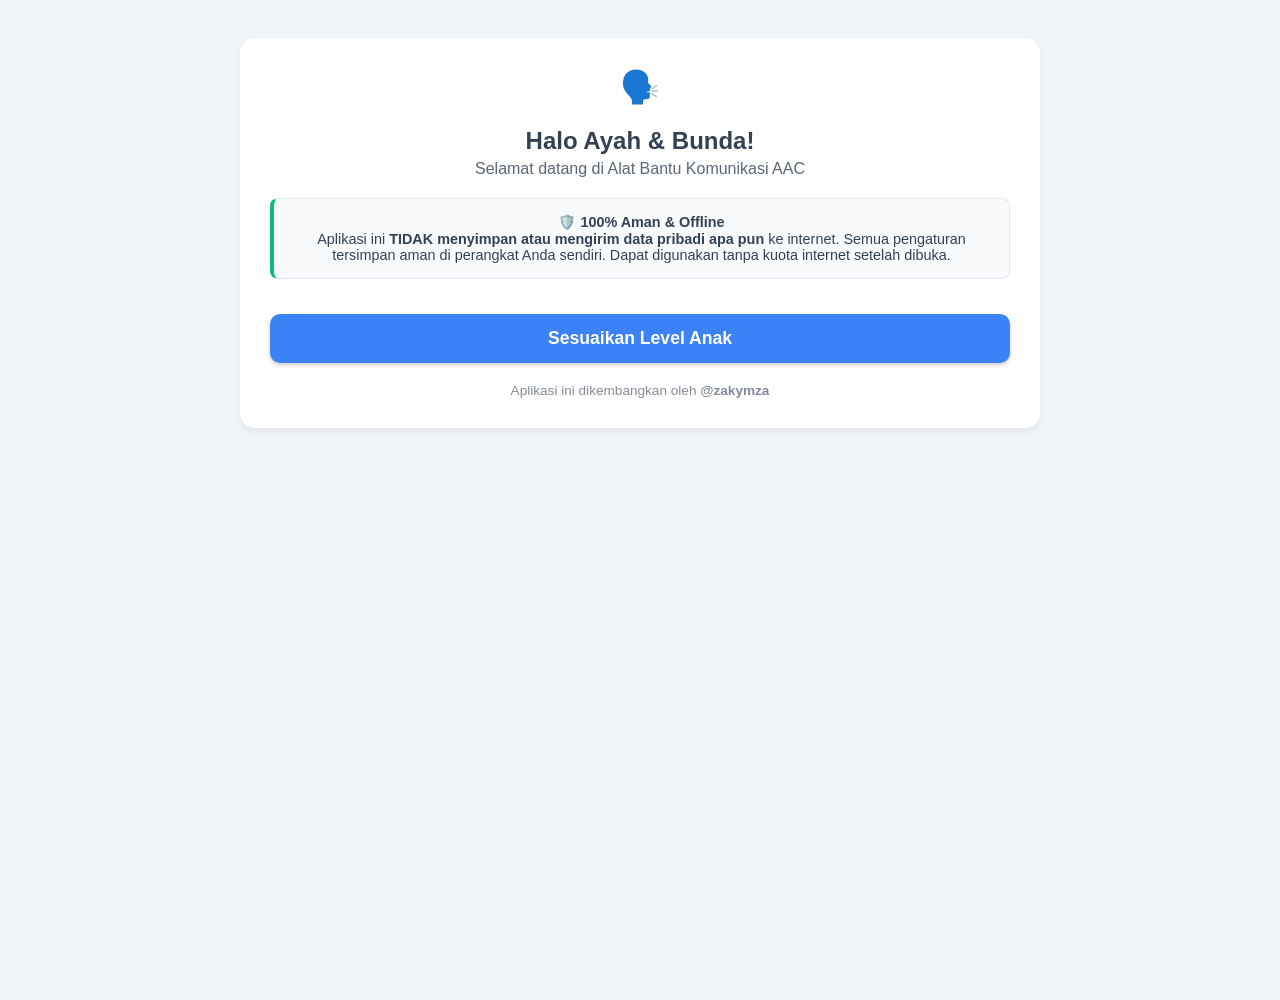
==== index5.html @ 5bc3b959 "Add files via upload" ====
<!DOCTYPE html>
<html lang="id">
<head>
    <meta charset="UTF-8">
    <meta name="viewport" content="width=device-width, initial-scale=1.0, maximum-scale=1.0, user-scalable=no">
    <title>Bicara Pecs by @zakymza</title>
    
    <!-- PWA Meta Tags untuk Nama Aplikasi -->
    <meta name="application-name" content="Bicara Pecs by @zakymza">
    <meta name="apple-mobile-web-app-title" content="Bicara Pecs by @zakymza">
    <meta name="theme-color" content="#3b82f6" media="(prefers-color-scheme: light)">
    <meta name="theme-color" content="#1e293b" media="(prefers-color-scheme: dark)">
    
    <!-- Link ke manifest (Pastikan file manifest.json Anda di GitHub juga sudah diubah namanya) -->
    <link rel="manifest" href="manifest.json">
    
    <style>
        /* Variabel Tema Terang (Default) */
        :root {
            --bg-color: #f0f4f8;
            --text-color: #334155;
            --card-bg: #fff;
            --card-text: #000;
            --shadow: 0 4px 6px rgba(0,0,0,0.05);
            --border-color: #e2e8f0;
            --border-dashed: #cbd5e1;
            --primary: #3b82f6;
            --sidebar-bg: #ffffff;
            --modal-bg: #f8fafc;
        }

        /* Variabel Tema Gelap (Otomatis menyesuaikan sistem HP) */
        @media (prefers-color-scheme: dark) {
            :root {
                --bg-color: #0f172a;
                --text-color: #e2e8f0;
                --card-bg: #1e293b;
                --card-text: #0f172a; /* Teks dalam kartu tetap gelap agar kontras dengan warna Fitzgerald */
                --shadow: 0 4px 6px rgba(0,0,0,0.3);
                --border-color: #334155;
                --border-dashed: #475569;
                --primary: #2563eb;
                --sidebar-bg: #1e293b;
                --modal-bg: #0f172a;
            }
        }

        body { 
            font-family: 'Segoe UI', Roboto, Helvetica, Arial, sans-serif; 
            background-color: var(--bg-color); 
            color: var(--text-color); 
            margin: 0; 
            padding: 0; 
            user-select: none;
            -webkit-tap-highlight-color: transparent;
            transition: background-color 0.3s, color 0.3s;
        }
        
        .page { display: none; padding: 20px; max-width: 800px; margin: 0 auto; min-height: 100vh; padding-bottom: 80px; }
        .page.active { display: block; animation: fadeIn 0.3s ease-in-out; }
        @keyframes fadeIn { from { opacity: 0; } to { opacity: 1; } }

        .card-container { background: var(--card-bg); padding: 30px; border-radius: 15px; box-shadow: var(--shadow); margin-top: 2vh; }
        .center-text { text-align: center; }
        
        .disclaimer { font-size: 0.9rem; color: var(--text-color); background: var(--modal-bg); padding: 15px; border-radius: 8px; margin: 20px 0; border-left: 4px solid #10b981; border-top: 1px solid var(--border-color); border-right: 1px solid var(--border-color); border-bottom: 1px solid var(--border-color);}
        
        .btn-primary { background-color: var(--primary); color: white; border: none; padding: 14px 25px; border-radius: 10px; font-size: 1.1rem; font-weight: bold; cursor: pointer; width: 100%; margin-top: 15px; transition: background 0.2s; box-shadow: 0 2px 4px rgba(0,0,0,0.2); }
        .btn-primary:active { transform: scale(0.98); }
        
        .btn-secondary { background-color: var(--border-color); color: var(--text-color); border: none; padding: 12px; border-radius: 10px; font-size: 1rem; font-weight: bold; cursor: pointer; width: 100%; margin-top: 10px; transition: background 0.2s;}
        .btn-secondary:active { transform: scale(0.98); }

        .form-group { margin-bottom: 25px; }
        .form-group label { display: block; margin-bottom: 10px; font-weight: bold; line-height: 1.4; }
        .form-group select, .form-group input { width: 100%; padding: 12px; border: 2px solid var(--border-color); border-radius: 8px; font-size: 1rem; background: var(--bg-color); color: var(--text-color); box-sizing: border-box; }
        .radio-group { display: flex; flex-direction: column; gap: 10px; }
        .radio-option { display: flex; align-items: flex-start; gap: 10px; background: var(--modal-bg); padding: 12px; border-radius: 8px; border: 1px solid var(--border-color); cursor: pointer; }
        .radio-option input { margin-top: 4px; }
        .radio-option span { font-size: 0.95rem; line-height: 1.4; }

        .top-bar { display: flex; justify-content: space-between; align-items: center; margin-bottom: 15px; }
        .icon-btn { background: var(--card-bg); color: var(--text-color); border: 2px solid var(--border-color); padding: 10px 14px; border-radius: 10px; cursor: pointer; font-size: 1.2rem; box-shadow: var(--shadow); display: flex; align-items: center; justify-content: center; transition: background 0.2s; }
        .icon-btn:active { transform: scale(0.95); }
        h2.app-title { text-align: center; margin: 0; font-size: 1.4rem; flex-grow: 1; }

        #sentence-strip { background-color: var(--card-bg); padding: 15px; border-radius: 12px; min-height: 90px; display: flex; align-items: center; gap: 10px; box-shadow: var(--shadow); margin-bottom: 15px; flex-wrap: wrap; border: 2px dashed var(--border-dashed); }
        .sentence-item { display: inline-flex; flex-direction: column; align-items: center; justify-content: center; background: var(--border-color); color: var(--text-color); padding: 8px 12px; border-radius: 8px; font-weight: bold; animation: popIn 0.2s ease-out; cursor: pointer; }
        @keyframes popIn { from { transform: scale(0.8); opacity: 0; } to { transform: scale(1); opacity: 1; } }
        .sentence-item .emoji { font-size: 30px; margin-bottom: 4px; }
        .sentence-item .word { font-size: 14px; }

        .category { margin-bottom: 25px; }
        .category h3 { margin-bottom: 10px; border-bottom: 2px solid var(--border-color); padding-bottom: 5px; font-size: 1.1rem; }
        .grid { display: grid; grid-template-columns: repeat(auto-fill, minmax(85px, 1fr)); gap: 10px; }

        .pecs-card { background-color: var(--card-bg); color: var(--card-text); border: 3px solid var(--border-color); border-radius: 12px; padding: 10px 5px; text-align: center; cursor: pointer; font-weight: bold; font-size: 13px; display: flex; flex-direction: column; align-items: center; justify-content: center; aspect-ratio: 1/1; position: relative; transition: transform 0.1s, filter 0.1s; }
        
        /* Animasi Tekan Kartu */
        .pecs-card.pressed { filter: brightness(0.7); transform: scale(0.92); }
        .popup-anim { position: fixed; z-index: 9999; pointer-events: none; margin: 0; box-shadow: 0 10px 20px rgba(0,0,0,0.3); transition: all 0.4s cubic-bezier(0.175, 0.885, 0.32, 1.275); }

        .pecs-card .emoji { font-size: 40px; display: block; margin: 0 auto 8px; line-height: 1; }

        /* Warna Fitzgerald Key - dipertahankan cerah di mode gelap, text otomatis hitam */
        .subjek { background-color: #fef08a; border-color: #fde047; }
        .kata-kerja { background-color: #bbf7d0; border-color: #86efac; }
        .benda { background-color: #fed7aa; border-color: #fdba74; }
        .sifat { background-color: #bae6fd; border-color: #7dd3fc; }
        .tempat { background-color: #ddd6fe; border-color: #c4b5fd; }
        .waktu { background-color: #e5e5e5; border-color: #d4d4d4; }
        .perasaan { background-color: #fbcfe8; border-color: #f9a8d4; }

        .controls { display: flex; gap: 10px; margin-bottom: 20px; }
        .controls button { padding: 14px; font-size: 16px; border: none; border-radius: 12px; cursor: pointer; font-weight: bold; box-shadow: 0 4px 6px rgba(0,0,0,0.1); flex: 1; display: flex; align-items: center; justify-content: center; gap: 8px; transition: transform 0.1s; }
        .controls button:active { transform: scale(0.95); }
        .btn-speak { background-color: var(--primary); color: white; }
        .btn-clear { background-color: #ef4444; color: white; }

        .edit-mode .pecs-card { animation: shake 0.5s infinite alternate; }
        @keyframes shake { 0% { transform: rotate(-1deg); } 100% { transform: rotate(1deg); } }
        .pecs-card.hidden-item { opacity: 0.4; filter: grayscale(80%); }
        .toggle-visibility-btn { display: none; position: absolute; top: -8px; right: -8px; background: #ef4444; color: white; border-radius: 50%; width: 28px; height: 28px; font-size: 14px; border: 2px solid white; align-items: center; justify-content: center; z-index: 10; box-shadow: 0 2px 4px rgba(0,0,0,0.2); }
        .pecs-card.hidden-item .toggle-visibility-btn { background: #10b981; }
        .edit-mode .toggle-visibility-btn { display: flex; }
        .edit-mode .pecs-card:active { transform: none; filter: none; }

        /* Sidebar Menu */
        .overlay { display: none; position: fixed; top: 0; left: 0; width: 100%; height: 100%; background: rgba(0,0,0,0.6); z-index: 99; backdrop-filter: blur(2px); }
        .sidebar { position: fixed; top: 0; left: -300px; width: 280px; height: 100%; background: var(--sidebar-bg); z-index: 100; transition: left 0.3s ease; box-shadow: 2px 0 15px rgba(0,0,0,0.2); overflow-y: auto; padding: 20px; box-sizing: border-box; }
        .sidebar.open { left: 0; }
        .sidebar h3 { margin-top: 0; border-bottom: 2px solid var(--border-color); padding-bottom: 10px; }
        .sidebar-menu { list-style: none; padding: 0; margin: 0; }
        .sidebar-menu li { padding: 15px 0; border-bottom: 1px solid var(--border-color); cursor: pointer; font-weight: 500; display: flex; align-items: center; gap: 10px; transition: color 0.2s; }
        .sidebar-menu li:hover { color: var(--primary); }
        .close-sidebar { position: absolute; top: 15px; right: 15px; background: none; border: none; font-size: 1.5rem; cursor: pointer; color: var(--text-color); }

        .creator-info { margin-top: 30px; padding: 15px; background: rgba(16, 185, 129, 0.1); border-radius: 8px; border: 1px solid rgba(16, 185, 129, 0.3); text-align: center; font-size: 0.9rem; }
        .creator-info a { color: #10b981; font-weight: bold; text-decoration: none; }
        
        .ref-list { font-size: 0.95rem; line-height: 1.6; }
        .ref-list li { margin-bottom: 12px; }
    </style>
</head>
<body>

    <!-- Sidebar Menu -->
    <div class="overlay" id="overlay" onclick="closeMenu()"></div>
    <div class="sidebar" id="sidebar">
        <button class="close-sidebar" onclick="closeMenu()">×</button>
        <h3>Menu Aplikasi</h3>
        <ul class="sidebar-menu">
            <li onclick="goToPage('page-main'); closeMenu();">🏠 Papan Utama</li>
            <li onclick="goToPage('page-assessment'); closeMenu();">📝 Pengaturan Level</li>
            <li onclick="goToPage('page-references'); closeMenu();">📚 Dasar Referensi</li>
            <li onclick="goToPage('page-about'); closeMenu();">ℹ️ Tentang Aplikasi</li>
        </ul>
        
        <div class="creator-info">
            Dibuat oleh:<br>
            <strong>Muhammad Zaky Akbar</strong><br>
            Saran & Masukan via DM:<br>
            <a href="https://instagram.com/zakymza" target="_blank">@zakymza</a>
        </div>
    </div>

    <!-- Halaman 1: Welcome & Aman -->
    <div id="page-welcome" class="page active">
        <div class="card-container center-text">
            <h1 style="margin-top:0; font-size: 2rem;">🗣️</h1>
            <h2 style="margin-bottom: 5px;">Halo Ayah & Bunda!</h2>
            <p style="margin-top: 0; opacity: 0.8;">Selamat datang di Alat Bantu Komunikasi AAC</p>
            
            <div class="disclaimer">
                <strong>🛡️ 100% Aman & Offline</strong><br>
                Aplikasi ini <b>TIDAK menyimpan atau mengirim data pribadi apa pun</b> ke internet. Semua pengaturan tersimpan aman di perangkat Anda sendiri. Dapat digunakan tanpa kuota internet setelah dibuka.
            </div>
            
            <button class="btn-primary" onclick="goToPage('page-assessment')">Sesuaikan Level Anak</button>
            
            <div style="margin-top: 20px; font-size: 0.85rem; opacity: 0.6;">
                Aplikasi ini dikembangkan oleh <strong>@zakymza</strong>
            </div>
        </div>
    </div>

    <!-- Halaman 2: Assessment Ortu -->
    <div id="page-assessment" class="page">
        <div class="card-container">
            <h3 style="margin-top: 0; border-bottom: 2px solid var(--border-color); padding-bottom: 10px;">Penentuan Level Kosakata</h3>
            <p style="font-size: 0.95rem;">Bantu kami menyesuaikan tampilan. Pilih kalimat yang <b>Paling Sesuai</b> dengan kemampuan komunikasi anak Anda saat ini:</p>

            <div class="form-group">
                <div class="radio-group" id="assessment-options">
                    <label class="radio-option">
                        <input type="radio" name="level" value="1" checked>
                        <span><strong>Tahap 1:</strong> Anak belum bisa bicara, atau hanya menunjuk barang yang dia inginkan. (Hanya memunculkan benda & kata kerja dasar)</span>
                    </label>
                    <label class="radio-option">
                        <input type="radio" name="level" value="2">
                        <span><strong>Tahap 2:</strong> Anak sudah bisa menggabungkan 2 kata (contoh: "Mau minum", "Buka pintu").</span>
                    </label>
                    <label class="radio-option">
                        <input type="radio" name="level" value="3">
                        <span><strong>Tahap 3:</strong> Anak bisa merangkai 3-4 kata dan mulai paham warna/sifat/tempat (contoh: "Minta bola warna merah").</span>
                    </label>
                    <label class="radio-option">
                        <input type="radio" name="level" value="4">
                        <span><strong>Tahap 4:</strong> Anak sudah bisa komunikasi panjang, tahu konsep waktu (contoh: "Aku mau main di taman besok").</span>
                    </label>
                </div>
            </div>

            <div class="form-group">
                <label>Jenis Kelamin Anak (Untuk menyesuaikan gambar/suara):</label>
                <select id="select-gender">
                    <option value="L">Laki-laki</option>
                    <option value="P">Perempuan</option>
                </select>
            </div>

            <button class="btn-primary" onclick="saveSettingsAndStart()">Simpan & Buka Papan Komunikasi</button>
            <button class="btn-secondary" onclick="goToPage('page-welcome')">Kembali</button>
        </div>
    </div>

    <!-- Halaman Referensi -->
    <div id="page-references" class="page">
        <div class="card-container">
            <h3 style="margin-top: 0; border-bottom: 2px solid var(--border-color); padding-bottom: 10px;">Dasar Referensi</h3>
            <p style="font-size: 0.95rem;">Aplikasi komunikasi ini dirancang dengan terinspirasi dari prinsip-prinsip komunikasi augmentatif dan alternatif yang diakui, yaitu:</p>
            
            <ul class="ref-list">
                <li><strong>Picture Exchange Communication System (PECS):</strong><br>Sistem komunikasi penukaran gambar untuk melatih inisiatif anak secara mandiri (Manding).</li>
                <li><strong>Applied Behavior Analysis (ABA):</strong><br>Pendekatan modifikasi perilaku (Verbal Behavior). Kosakata difokuskan pada penguat (reinforcer/benda kesukaan) terlebih dahulu sebelum konsep abstrak.</li>
                <li><strong>Pengkodean Warna Fitzgerald (Fitzgerald Key):</strong><br>Standar visual AAC internasional untuk memudahkan anak membedakan jenis kata (Kuning: Orang, Hijau: Kata Kerja, Oranye: Benda, Biru: Sifat, Ungu: Tempat).</li>
            </ul>
            
            <div class="disclaimer" style="border-left-color: #ef4444; font-size: 0.85rem;">
                <strong>⚠️ Peringatan:</strong> WebApp ini adalah ALAT BANTU komunikasi. Aplikasi ini BUKAN alat diagnostik, dan bukan pengganti sesi terapi atau konsultasi medis profesional. Penggunaannya disarankan didampingi oleh orang tua, guru, atau terapis.
            </div>

            <button class="btn-primary" onclick="goToPage('page-main')">Kembali ke Papan</button>
        </div>
    </div>

    <!-- Halaman About -->
    <div id="page-about" class="page">
        <div class="card-container center-text">
            <h3>Tentang Aplikasi</h3>
            <p style="line-height: 1.6;">
                Aplikasi ini dikembangkan secara mandiri dengan tujuan mulia untuk memfasilitasi anak-anak berkebutuhan khusus (seperti ASD, Disabilitas Intelektual, dll) <b>agar memudahkan anak non-verbal saling memahami</b> dan berkomunikasi dengan lingkungannya.<br><br>
                Disediakan <b>100% Gratis</b> tanpa iklan.
            </p>
            
            <div style="background: var(--modal-bg); padding: 20px; border-radius: 10px; margin: 20px 0; border: 1px solid var(--border-color);">
                <p style="margin: 0; font-weight: bold;">Kritik, Saran & Diskusi:</p>
                <p style="margin: 10px 0; opacity: 0.8; font-size: 0.9rem;">Jika ada kata yang kurang, atau fitur yang ingin ditambahkan, jangan ragu sampaikan ke saya.</p>
                <a href="https://instagram.com/zakymza" target="_blank" style="display: inline-block; background: linear-gradient(45deg, #f09433 0%, #e6683c 25%, #dc2743 50%, #cc2366 75%, #bc1888 100%); color: white; padding: 10px 20px; border-radius: 20px; text-decoration: none; font-weight: bold; margin-top: 10px; box-shadow: 0 4px 6px rgba(0,0,0,0.2);">DM Instagram @zakymza</a>
            </div>
            
            <button class="btn-secondary" onclick="goToPage('page-main')">Tutup</button>
        </div>
    </div>

    <!-- Halaman 3: Main App -->
    <div id="page-main" class="page">
        <div class="top-bar">
            <button class="icon-btn" onclick="openMenu()">☰</button>
            <h2 class="app-title">Papan Bicara</h2>
            <button class="icon-btn" id="edit-btn" onclick="toggleEditMode()" style="font-size: 1rem;">⚙️ Edit</button>
        </div>

        <div id="sentence-strip">
            <span style="opacity: 0.6; width: 100%; text-align: center; font-size: 0.95rem;" id="placeholder-text">Ketuk gambar di bawah untuk menyusun kalimat...</span>
        </div>
        
        <div class="controls">
            <button class="btn-speak" onclick="speakSentence()">🔊 Bicara</button>
            <button class="btn-clear" onclick="clearSentence()">❌ Hapus</button>
        </div>

        <div id="categories-container"></div>
    </div>

    <script>
        // Fungsi Getaran Global
        const triggerVibrate = () => {
            if (navigator.vibrate) navigator.vibrate(50);
        };

        // DATABASE KOSAKATA LENGKAP
        const db = {
            subjek: [
                { id: 's_aku', word: 'Aku', emoji: { L: '👦', P: '👧' }, level: 2 },
                { id: 's_saya', word: 'Saya', emoji: { L: '🙋‍♂️', P: '🙋‍♀️' }, level: 3 },
                { id: 's_kamu', word: 'Kamu', emoji: { L: '👦', P: '👧' }, level: 2 },
                { id: 's_bunda', word: 'Bunda', emoji: '👩', level: 2 },
                { id: 's_ayah', word: 'Ayah', emoji: '👨', level: 2 },
                { id: 's_mama', word: 'Mama', emoji: '👩', level: 2 },
                { id: 's_papa', word: 'Papa', emoji: '👨', level: 2 },
                { id: 's_kakak', word: 'Kakak', emoji: '🧑', level: 2 },
                { id: 's_adik', word: 'Adik', emoji: '👶', level: 2 },
                { id: 's_kakek', word: 'Kakek', emoji: '👴', level: 3 },
                { id: 's_nenek', word: 'Nenek', emoji: '👵', level: 3 },
                { id: 's_guru', word: 'Guru', emoji: '👩‍🏫', level: 3 },
                { id: 's_teman', word: 'Teman', emoji: '🧑‍🤝‍🧑', level: 3 },
                { id: 's_dokter', word: 'Dokter', emoji: '👨‍⚕️', level: 4 }
            ],
            katakerja: [
                { id: 'v_mau', word: 'Mau', emoji: '🤲', level: 1 },
                { id: 'v_tidakmau', word: 'Tidak Mau', emoji: '🙅', level: 1 },
                { id: 'v_makan', word: 'Makan', emoji: '🍽️', level: 1 },
                { id: 'v_minum', word: 'Minum', emoji: '🥛', level: 1 },
                { id: 'v_main', word: 'Main', emoji: '🧩', level: 1 },
                { id: 'v_stop', word: 'Stop', emoji: '🛑', level: 1 },
                { id: 'v_lagi', word: 'Lagi', emoji: '🔄', level: 1 },
                { id: 'v_tolong', word: 'Tolong', emoji: '🙏', level: 1 },
                { id: 'v_buka', word: 'Buka', emoji: '👐', level: 2 },
                { id: 'v_tutup', word: 'Tutup', emoji: '🚪', level: 2 },
                { id: 'v_pakai', word: 'Pakai', emoji: '👕', level: 2 },
                { id: 'v_lepas', word: 'Lepas', emoji: '👟', level: 2 },
                { id: 'v_tidur', word: 'Tidur', emoji: '😴', level: 2 },
                { id: 'v_mandi', word: 'Mandi', emoji: '🚿', level: 2 },
                { id: 'v_duduk', word: 'Duduk', emoji: '🪑', level: 2 },
                { id: 'v_berdiri', word: 'Berdiri', emoji: '🧍', level: 2 },
                { id: 'v_jalan', word: 'Jalan', emoji: '🚶', level: 2 },
                { id: 'v_lari', word: 'Lari', emoji: '🏃', level: 3 },
                { id: 'v_lompat', word: 'Lompat', emoji: '🦘', level: 3 },
                { id: 'v_lihat', word: 'Lihat', emoji: '👀', level: 3 },
                { id: 'v_dengar', word: 'Dengar', emoji: '👂', level: 3 },
                { id: 'v_ambil', word: 'Ambil', emoji: '🖐️', level: 3 },
                { id: 'v_simpan', word: 'Simpan', emoji: '📦', level: 3 },
                { id: 'v_pulang', word: 'Pulang', emoji: '🏡', level: 3 },
                { id: 'v_gambar', word: 'Gambar', emoji: '🎨', level: 3 },
                { id: 'v_tulis', word: 'Tulis', emoji: '✍️', level: 3 },
                { id: 'v_peluk', word: 'Peluk', emoji: '🫂', level: 3 },
                { id: 'v_cium', word: 'Cium', emoji: '😘', level: 3 },
                { id: 'v_tunggu', word: 'Tunggu', emoji: '✋', level: 4 },
                { id: 'v_bantu', word: 'Bantu', emoji: '🤝', level: 4 },
                { id: 'v_belajar', word: 'Belajar', emoji: '📚', level: 4 },
                { id: 'v_bicara', word: 'Bicara', emoji: '🗣️', level: 4 }
            ],
            benda: [
                { id: 'n_susu', word: 'Susu', emoji: '🍼', level: 1 },
                { id: 'n_air', word: 'Air Putih', emoji: '💧', level: 1 },
                { id: 'n_nasi', word: 'Nasi', emoji: '🍚', level: 1 },
                { id: 'n_roti', word: 'Roti', emoji: '🍞', level: 1 },
                { id: 'n_jajan', word: 'Jajan', emoji: '🍪', level: 1 },
                { id: 'n_permen', word: 'Permen', emoji: '🍬', level: 1 },
                { id: 'n_eskrim', word: 'Es Krim', emoji: '🍦', level: 1 },
                { id: 'n_buah', word: 'Buah', emoji: '🍎', level: 1 },
                { id: 'n_pisang', word: 'Pisang', emoji: '🍌', level: 1 },
                { id: 'n_mainan', word: 'Mainan', emoji: '🧸', level: 1 },
                { id: 'n_bola', word: 'Bola', emoji: '⚽', level: 1 },
                { id: 'n_mobilmainan', word: 'Mobilan', emoji: '🚗', level: 1 },
                { id: 'n_tv', word: 'Televisi', emoji: '📺', level: 1 },
                { id: 'n_hp', word: 'Handphone', emoji: '📱', level: 1 },
                { id: 'n_baju', word: 'Baju', emoji: '👕', level: 2 },
                { id: 'n_celana', word: 'Celana', emoji: '👖', level: 2 },
                { id: 'n_sepatu', word: 'Sepatu', emoji: '👟', level: 2 },
                { id: 'n_buku', word: 'Buku', emoji: '📘', level: 2 },
                { id: 'n_pensil', word: 'Pensil', emoji: '✏️', level: 2 },
                { id: 'n_piring', word: 'Piring', emoji: '🍽️', level: 2 },
                { id: 'n_gelas', word: 'Gelas', emoji: '🥛', level: 2 },
                { id: 'n_sendok', word: 'Sendok', emoji: '🥄', level: 2 },
                { id: 'n_bantal', word: 'Bantal', emoji: '🛌', level: 2 },
                { id: 'n_tas', word: 'Tas', emoji: '🎒', level: 3 },
                { id: 'n_sepeda', word: 'Sepeda', emoji: '🚲', level: 3 },
                { id: 'n_sabun', word: 'Sabun', emoji: '🧼', level: 3 },
                { id: 'n_uang', word: 'Uang', emoji: '💵', level: 4 },
                { id: 'n_obat', word: 'Obat', emoji: '💊', level: 4 }
            ],
            sifat: [
                { id: 'adj_besar', word: 'Besar', emoji: '🐘', level: 3 },
                { id: 'adj_kecil', word: 'Kecil', emoji: '🐜', level: 3 },
                { id: 'adj_panas', word: 'Panas', emoji: '🔥', level: 3 },
                { id: 'adj_dingin', word: 'Dingin', emoji: '❄️', level: 3 },
                { id: 'adj_merah', word: 'Merah', emoji: '🔴', level: 3 },
                { id: 'adj_biru', word: 'Biru', emoji: '🔵', level: 3 },
                { id: 'adj_hijau', word: 'Hijau', emoji: '🟢', level: 3 },
                { id: 'adj_kuning', word: 'Kuning', emoji: '🟡', level: 3 },
                { id: 'adj_bagus', word: 'Bagus', emoji: '✨', level: 4 },
                { id: 'adj_rusak', word: 'Rusak', emoji: '💥', level: 4 },
                { id: 'adj_bersih', word: 'Bersih', emoji: '🧼', level: 4 },
                { id: 'adj_kotor', word: 'Kotor', emoji: '💩', level: 4 }
            ],
            tempat: [
                { id: 'p_rumah', word: 'di Rumah', emoji: '🏠', level: 2 },
                { id: 'p_kamar', word: 'di Kamar', emoji: '🛏️', level: 2 },
                { id: 'p_dapur', word: 'di Dapur', emoji: '🍳', level: 2 },
                { id: 'p_kmandi', word: 'di Kamar Mandi', emoji: '🚿', level: 2 },
                { id: 'p_sekolah', word: 'di Sekolah', emoji: '🏫', level: 3 },
                { id: 'p_taman', word: 'di Taman', emoji: '🏞️', level: 3 },
                { id: 'p_mobil', word: 'di Mobil', emoji: '🚗', level: 3 },
                { id: 'p_masjid', word: 'di Masjid', emoji: '🕌', level: 3 },
                { id: 'p_gereja', word: 'di Gereja', emoji: '⛪', level: 3 },
                { id: 'p_pura', word: 'di Pura', emoji: '🛕', level: 3 },
                { id: 'p_vihara', word: 'di Vihara', emoji: '⛩️', level: 3 },
                { id: 'p_klenteng', word: 'di Klenteng', emoji: '🏮', level: 3 },
                { id: 'p_pasar', word: 'di Pasar', emoji: '🛒', level: 4 },
                { id: 'p_rs', word: 'di Rumah Sakit', emoji: '🏥', level: 4 },
                { id: 'p_jalan', word: 'di Jalan', emoji: '🛣️', level: 4 }
            ],
            waktu: [
                { id: 't_sekarang', word: 'Sekarang', emoji: '⏰', level: 2 },
                { id: 't_nanti', word: 'Nanti', emoji: '⏳', level: 2 },
                { id: 't_pagi', word: 'Pagi Hari', emoji: '🌅', level: 3 },
                { id: 't_siang', word: 'Siang Hari', emoji: '☀️', level: 3 },
                { id: 't_malam', word: 'Malam Hari', emoji: '🌙', level: 3 },
                { id: 't_besok', word: 'Besok', emoji: '⏭️', level: 3 },
                { id: 't_hariini', word: 'Hari ini', emoji: '📅', level: 4 },
                { id: 't_jam7', word: 'Jam 7 Pagi', emoji: '🕖', level: 4 },
                { id: 't_jam12', word: 'Jam 12 Siang', emoji: '🕛', level: 4 },
                { id: 't_jam3', word: 'Jam 3 Sore', emoji: '🕒', level: 4 },
                { id: 't_jam8', word: 'Jam 8 Malam', emoji: '🕗', level: 4 },
                { id: 't_senin', word: 'Hari Senin', emoji: '🗓️', level: 4 },
                { id: 't_selasa', word: 'Hari Selasa', emoji: '🗓️', level: 4 },
                { id: 't_rabu', word: 'Hari Rabu', emoji: '🗓️', level: 4 },
                { id: 't_kamis', word: 'Hari Kamis', emoji: '🗓️', level: 4 },
                { id: 't_jumat', word: 'Hari Jumat', emoji: '🗓️', level: 4 },
                { id: 't_sabtu', word: 'Hari Sabtu', emoji: '🗓️', level: 4 },
                { id: 't_minggu', word: 'Hari Minggu', emoji: '🗓️', level: 4 },
                { id: 't_januari', word: 'Januari', emoji: '📆', level: 4 },
                { id: 't_desember', word: 'Desember', emoji: '📆', level: 4 },
                { id: 't_libur', word: 'Hari Libur', emoji: '🎉', level: 4 }
            ],
            perasaan: [
                { id: 'f_sakit', word: 'Sakit', emoji: '🤕', level: 1 },
                { id: 'f_senang', word: 'Senang', emoji: '😊', level: 2 },
                { id: 'f_sedih', word: 'Sedih', emoji: '😢', level: 2 },
                { id: 'f_marah', word: 'Marah', emoji: '😠', level: 2 },
                { id: 'f_lapar', word: 'Lapar', emoji: '🤤', level: 3 },
                { id: 'f_haus', word: 'Haus', emoji: '🥵', level: 3 },
                { id: 'f_lelah', word: 'Lelah', emoji: '😫', level: 3 },
                { id: 'f_ngantuk', word: 'Mengantuk', emoji: '🥱', level: 3 },
                { id: 'f_takut', word: 'Takut', emoji: '😨', level: 4 },
                { id: 'f_bosan', word: 'Bosan', emoji: '😒', level: 4 }
            ]
        };

        let sentence = [];
        let isEditMode = false;
        
        let appConfig = JSON.parse(localStorage.getItem('aac_config_v4')) || {
            setupDone: false,
            ageLevel: 1,
            gender: 'L',
            hiddenCards: []
        };

        window.onload = () => {
            if (appConfig.setupDone) {
                const radio = document.querySelector(`input[name="level"][value="${appConfig.ageLevel}"]`);
                if(radio) radio.checked = true;
                document.getElementById('select-gender').value = appConfig.gender;
                goToPage('page-main');
                renderApp();
            }
        };

        function goToPage(pageId) {
            triggerVibrate();
            document.querySelectorAll('.page').forEach(p => p.classList.remove('active'));
            document.getElementById(pageId).classList.add('active');
        }

        function openMenu() {
            triggerVibrate();
            document.getElementById('sidebar').classList.add('open');
            document.getElementById('overlay').style.display = 'block';
        }
        function closeMenu() {
            triggerVibrate();
            document.getElementById('sidebar').classList.remove('open');
            document.getElementById('overlay').style.display = 'none';
        }

        function saveSettingsAndStart() {
            triggerVibrate();
            const selectedLevel = document.querySelector('input[name="level"]:checked').value;
            appConfig.ageLevel = parseInt(selectedLevel);
            appConfig.gender = document.getElementById('select-gender').value;
            appConfig.setupDone = true;
            localStorage.setItem('aac_config_v4', JSON.stringify(appConfig));
            goToPage('page-main');
            renderApp();
        }

        function toggleEditMode() {
            triggerVibrate();
            if (!isEditMode) {
                const pin = prompt("Masukkan kode sandi 2 digit.\n(Untuk mendapatkan kode akses, silakan DM Instagram @zakymza):");
                if (pin === "18") {
                    isEditMode = true;
                    document.getElementById('edit-btn').innerHTML = '✅ Selesai';
                    document.getElementById('edit-btn').style.backgroundColor = '#10b981';
                    document.getElementById('edit-btn').style.color = 'white';
                    renderApp();
                } else {
                    if (pin !== null) alert("Sandi salah!");
                }
            } else {
                isEditMode = false;
                document.getElementById('edit-btn').innerHTML = '⚙️ Edit';
                document.getElementById('edit-btn').style.backgroundColor = '';
                document.getElementById('edit-btn').style.color = '';
                renderApp();
            }
        }

        function toggleCardVisibility(e, cardId) {
            e.stopPropagation();
            triggerVibrate();
            if (!isEditMode) return;
            const index = appConfig.hiddenCards.indexOf(cardId);
            if (index > -1) {
                appConfig.hiddenCards.splice(index, 1);
            } else {
                appConfig.hiddenCards.push(cardId);
            }
            localStorage.setItem('aac_config_v4', JSON.stringify(appConfig));
            renderApp();
        }

        // Fungsi Animasi Tekan Kartu
        function showRipplePopup(e, itemWord, displayEmoji, bgClass) {
            const card = e.currentTarget;
            card.classList.add('pressed');
            setTimeout(() => card.classList.remove('pressed'), 150);

            const rect = card.getBoundingClientRect();
            const popup = document.createElement('div');
            popup.className = `pecs-card ${bgClass} popup-anim`;
            popup.style.left = `${rect.left}px`;
            popup.style.top = `${rect.top}px`;
            popup.style.width = `${rect.width}px`;
            popup.style.height = `${rect.height}px`;
            popup.innerHTML = `<span class="emoji">${displayEmoji}</span><span>${itemWord}</span>`;
            document.body.appendChild(popup);

            requestAnimationFrame(() => {
                popup.style.transform = 'translateY(-60px) scale(1.15)';
                popup.style.opacity = '0';
            });

            setTimeout(() => popup.remove(), 400);
        }

        function renderApp() {
            const container = document.getElementById('categories-container');
            container.innerHTML = '';
            
            let categoriesToRender = [];
            const level = appConfig.ageLevel;

            // SIFAT diletakkan SETELAH BENDA (Hukum D-M bahasa Indonesia)
            if (level === 1) {
                categoriesToRender = [
                    { key: 'benda', title: 'Benda Favorit', class: 'benda' },
                    { key: 'katakerja', title: 'Kata Kerja / Minta', class: 'kata-kerja' },
                    { key: 'perasaan', title: 'Kondisi', class: 'perasaan' }
                ];
            } else if (level === 2) {
                categoriesToRender = [
                    { key: 'subjek', title: 'Orang', class: 'subjek' },
                    { key: 'katakerja', title: 'Kata Kerja', class: 'kata-kerja' },
                    { key: 'benda', title: 'Benda', class: 'benda' },
                    { key: 'tempat', title: 'Tempat', class: 'tempat' },
                    { key: 'perasaan', title: 'Perasaan', class: 'perasaan' }
                ];
            } else if (level >= 3) {
                categoriesToRender = [
                    { key: 'subjek', title: 'Orang', class: 'subjek' },
                    { key: 'katakerja', title: 'Kata Kerja', class: 'kata-kerja' },
                    { key: 'benda', title: 'Benda', class: 'benda' },
                    { key: 'sifat', title: 'Sifat / Keterangan', class: 'sifat' },
                    { key: 'tempat', title: 'Tempat', class: 'tempat' },
                    { key: 'waktu', title: 'Waktu', class: 'waktu' },
                    { key: 'perasaan', title: 'Perasaan', class: 'perasaan' }
                ];
            }

            categoriesToRender.forEach(cat => {
                const items = db[cat.key].filter(item => item.level <= level);
                let visibleItemsCount = items.filter(i => !appConfig.hiddenCards.includes(i.id)).length;
                if (visibleItemsCount === 0 && !isEditMode) return;

                const catDiv = document.createElement('div');
                catDiv.className = 'category';
                catDiv.innerHTML = `<h3>${cat.title}</h3>`;
                
                const grid = document.createElement('div');
                grid.className = 'grid';

                items.forEach(item => {
                    const isHidden = appConfig.hiddenCards.includes(item.id);
                    if (!isEditMode && isHidden) return;

                    const card = document.createElement('div');
                    card.className = `pecs-card ${cat.class} ${isHidden ? 'hidden-item' : ''}`;
                    
                    let displayEmoji = typeof item.emoji === 'object' ? (item.emoji[appConfig.gender] || item.emoji['L']) : item.emoji;

                    card.innerHTML = `
                        <div class="toggle-visibility-btn" onclick="toggleCardVisibility(event, '${item.id}')">
                            ${isHidden ? '👁️' : '❌'}
                        </div>
                        <span class="emoji">${displayEmoji}</span>
                        <span>${item.word}</span>
                    `;

                    card.onclick = (e) => { 
                        if (!isEditMode) {
                            addWord(item.word, displayEmoji); 
                            showRipplePopup(e, item.word, displayEmoji, cat.class);
                        }
                    };
                    grid.appendChild(card);
                });

                if (isEditMode) catDiv.classList.add('edit-mode');
                catDiv.appendChild(grid);
                container.appendChild(catDiv);
            });
            updateStrip();
        }

        function addWord(word, emoji) {
            triggerVibrate();
            if (sentence.length < 8) {
                sentence.push({word, emoji});
                updateStrip();
            } else {
                alert('Kalimat sudah maksimal, silakan hapus beberapa kata.');
            }
        }

        function updateStrip() {
            const strip = document.getElementById('sentence-strip');
            const placeholder = document.getElementById('placeholder-text');
            strip.innerHTML = '';
            if (sentence.length === 0) {
                strip.appendChild(placeholder);
                placeholder.style.display = 'block';
            } else {
                sentence.forEach((item, index) => {
                    const div = document.createElement('div');
                    div.className = 'sentence-item';
                    div.innerHTML = `<div class="emoji">${item.emoji}</div><div class="word">${item.word}</div>`;
                    div.onclick = () => { removeWord(index); triggerVibrate(); };
                    strip.appendChild(div);
                });
            }
        }

        function removeWord(index) { sentence.splice(index, 1); updateStrip(); }
        function clearSentence() { triggerVibrate(); sentence = []; updateStrip(); }

        // Konfigurasi Suara
        function speakSentence() {
            triggerVibrate();
            if (sentence.length === 0) return;
            const textToSpeak = sentence.map(item => item.word).join(' ');
            
            if ('speechSynthesis' in window) {
                window.speechSynthesis.cancel();
                const utterance = new SpeechSynthesisUtterance(textToSpeak);
                utterance.lang = 'id-ID';
                utterance.rate = 0.85; 
                utterance.pitch = appConfig.gender === 'L' ? 0.9 : 1.3;

                let voices = window.speechSynthesis.getVoices();
                let indonesianVoice = voices.find(voice => voice.lang === 'id-ID' || voice.lang === 'id_ID');
                if (indonesianVoice) {
                    utterance.voice = indonesianVoice;
                }

                window.speechSynthesis.speak(utterance);
            } else {
                alert("Maaf, fitur suara tidak didukung di perangkat ini.");
            }
        }

        if ('speechSynthesis' in window) {
            window.speechSynthesis.onvoiceschanged = function() {
                window.speechSynthesis.getVoices();
            };
        }
    </script>
        <script>
        if ('serviceWorker' in navigator) {
            window.addEventListener('load', function () {
                navigator.serviceWorker.register('./sw.js');
            });
        }
        </script>
</body>
</html>
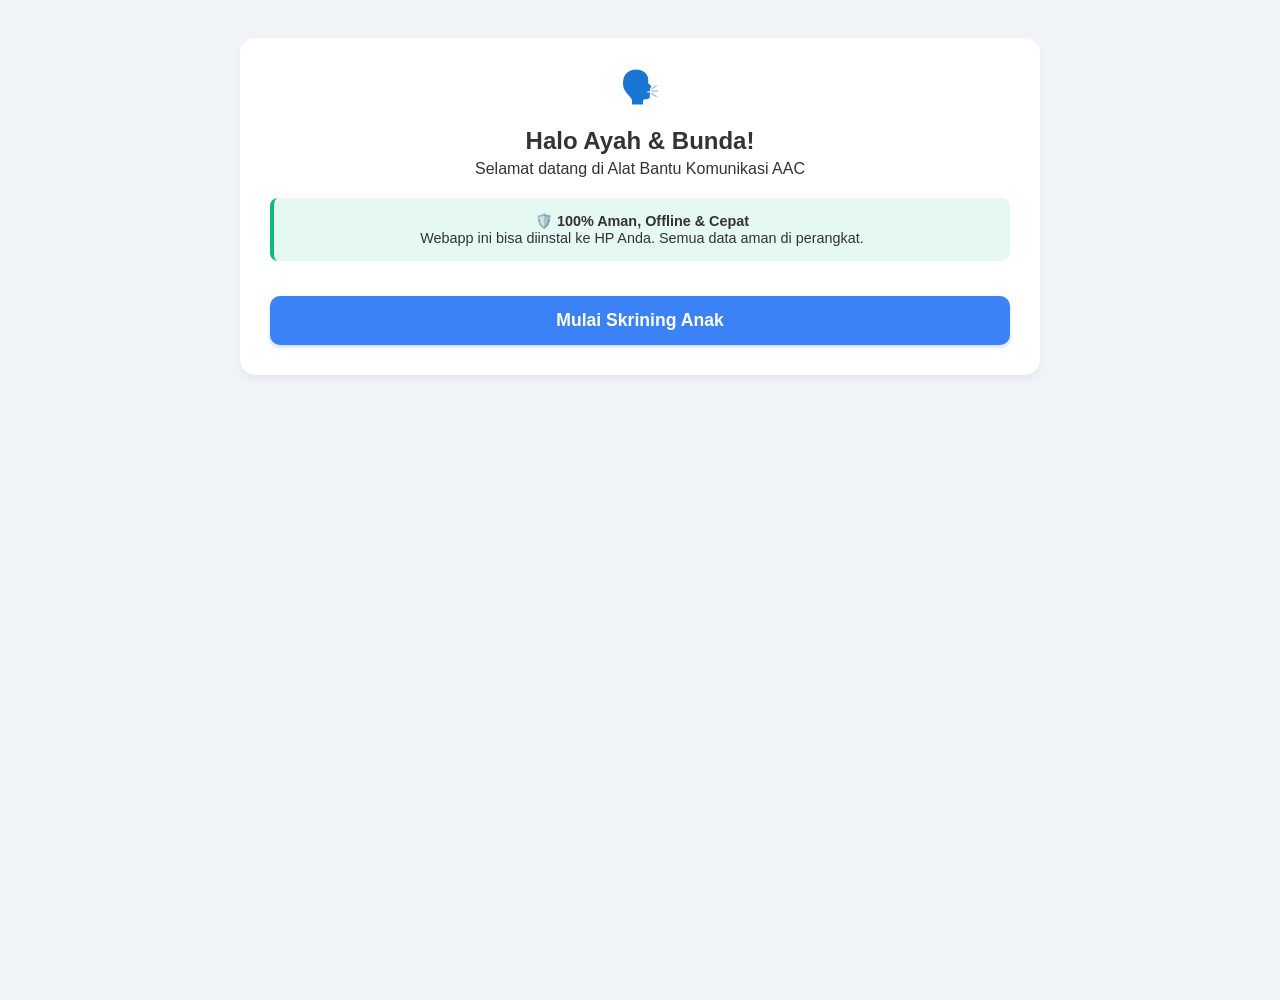
==== commit 5a088729: "Add files via upload" ====
--- a/index5.html
+++ b/index5.html
@@ -3,46 +3,36 @@
 <head>
     <meta charset="UTF-8">
     <meta name="viewport" content="width=device-width, initial-scale=1.0, maximum-scale=1.0, user-scalable=no">
-    <title>Bicara Pecs by @zakymza</title>
-    
-    <!-- PWA Meta Tags untuk Nama Aplikasi -->
-    <meta name="application-name" content="Bicara Pecs by @zakymza">
-    <meta name="apple-mobile-web-app-title" content="Bicara Pecs by @zakymza">
-    <meta name="theme-color" content="#3b82f6" media="(prefers-color-scheme: light)">
-    <meta name="theme-color" content="#1e293b" media="(prefers-color-scheme: dark)">
-    
-    <!-- Link ke manifest (Pastikan file manifest.json Anda di GitHub juga sudah diubah namanya) -->
+    <title>AAC App - @zakymza</title>
     <link rel="manifest" href="manifest.json">
+    <meta name="theme-color" content="#3b82f6">
+    <link rel="apple-touch-icon" href="icon-192.png">
     
     <style>
-        /* Variabel Tema Terang (Default) */
         :root {
             --bg-color: #f0f4f8;
-            --text-color: #334155;
+            --text-color: #333;
             --card-bg: #fff;
-            --card-text: #000;
             --shadow: 0 4px 6px rgba(0,0,0,0.05);
-            --border-color: #e2e8f0;
             --border-dashed: #cbd5e1;
             --primary: #3b82f6;
-            --sidebar-bg: #ffffff;
-            --modal-bg: #f8fafc;
+            --header-border: #f1f5f9;
+            --card-border: #e2e8f0;
+            --sidebar-bg: #fff;
+            --overlay-bg: rgba(0,0,0,0.5);
         }
 
-        /* Variabel Tema Gelap (Otomatis menyesuaikan sistem HP) */
-        @media (prefers-color-scheme: dark) {
-            :root {
-                --bg-color: #0f172a;
-                --text-color: #e2e8f0;
-                --card-bg: #1e293b;
-                --card-text: #0f172a; /* Teks dalam kartu tetap gelap agar kontras dengan warna Fitzgerald */
-                --shadow: 0 4px 6px rgba(0,0,0,0.3);
-                --border-color: #334155;
-                --border-dashed: #475569;
-                --primary: #2563eb;
-                --sidebar-bg: #1e293b;
-                --modal-bg: #0f172a;
-            }
+        [data-theme="dark"] {
+            --bg-color: #0f172a;
+            --text-color: #f8fafc;
+            --card-bg: #1e293b;
+            --shadow: 0 4px 6px rgba(0,0,0,0.3);
+            --border-dashed: #475569;
+            --primary: #3b82f6;
+            --header-border: #334155;
+            --card-border: #334155;
+            --sidebar-bg: #1e293b;
+            --overlay-bg: rgba(255,255,255,0.1);
         }
 
         body { 
@@ -58,51 +48,50 @@
         
         .page { display: none; padding: 20px; max-width: 800px; margin: 0 auto; min-height: 100vh; padding-bottom: 80px; }
         .page.active { display: block; animation: fadeIn 0.3s ease-in-out; }
-        @keyframes fadeIn { from { opacity: 0; } to { opacity: 1; } }
-
-        .card-container { background: var(--card-bg); padding: 30px; border-radius: 15px; box-shadow: var(--shadow); margin-top: 2vh; }
+        @keyframes fadeIn { from { opacity: 0; transform: translateY(10px); } to { opacity: 1; transform: translateY(0); } }
+
+        .card-container { background: var(--card-bg); padding: 30px; border-radius: 15px; box-shadow: var(--shadow); margin-top: 2vh; transition: 0.3s; }
         .center-text { text-align: center; }
         
-        .disclaimer { font-size: 0.9rem; color: var(--text-color); background: var(--modal-bg); padding: 15px; border-radius: 8px; margin: 20px 0; border-left: 4px solid #10b981; border-top: 1px solid var(--border-color); border-right: 1px solid var(--border-color); border-bottom: 1px solid var(--border-color);}
-        
-        .btn-primary { background-color: var(--primary); color: white; border: none; padding: 14px 25px; border-radius: 10px; font-size: 1.1rem; font-weight: bold; cursor: pointer; width: 100%; margin-top: 15px; transition: background 0.2s; box-shadow: 0 2px 4px rgba(0,0,0,0.2); }
-        .btn-primary:active { transform: scale(0.98); }
-        
-        .btn-secondary { background-color: var(--border-color); color: var(--text-color); border: none; padding: 12px; border-radius: 10px; font-size: 1rem; font-weight: bold; cursor: pointer; width: 100%; margin-top: 10px; transition: background 0.2s;}
-        .btn-secondary:active { transform: scale(0.98); }
+        .disclaimer { font-size: 0.9rem; color: var(--text-color); background: rgba(16, 185, 129, 0.1); padding: 15px; border-radius: 8px; margin: 20px 0; border-left: 4px solid #10b981; }
+        
+        .btn-primary { background-color: var(--primary); color: white; border: none; padding: 14px 25px; border-radius: 10px; font-size: 1.1rem; font-weight: bold; cursor: pointer; width: 100%; margin-top: 15px; transition: all 0.2s; box-shadow: 0 2px 4px rgba(59,130,246,0.3); }
+        .btn-primary:active { transform: scale(0.96); filter: brightness(0.9); }
+        
+        .btn-secondary { background-color: var(--card-border); color: var(--text-color); border: none; padding: 12px; border-radius: 10px; font-size: 1rem; font-weight: bold; cursor: pointer; width: 100%; margin-top: 10px; transition: all 0.2s;}
+        .btn-secondary:active { transform: scale(0.96); filter: brightness(0.9); }
 
         .form-group { margin-bottom: 25px; }
-        .form-group label { display: block; margin-bottom: 10px; font-weight: bold; line-height: 1.4; }
-        .form-group select, .form-group input { width: 100%; padding: 12px; border: 2px solid var(--border-color); border-radius: 8px; font-size: 1rem; background: var(--bg-color); color: var(--text-color); box-sizing: border-box; }
+        .form-group label { display: block; margin-bottom: 10px; font-weight: bold; color: var(--text-color); line-height: 1.4; }
+        .form-group select, .form-group input { width: 100%; padding: 12px; border: 2px solid var(--card-border); border-radius: 8px; font-size: 1rem; background: var(--card-bg); color: var(--text-color); box-sizing: border-box; }
+        
         .radio-group { display: flex; flex-direction: column; gap: 10px; }
-        .radio-option { display: flex; align-items: flex-start; gap: 10px; background: var(--modal-bg); padding: 12px; border-radius: 8px; border: 1px solid var(--border-color); cursor: pointer; }
+        .radio-option { display: flex; align-items: flex-start; gap: 10px; background: var(--bg-color); padding: 12px; border-radius: 8px; border: 1px solid var(--card-border); cursor: pointer; transition: 0.2s; }
         .radio-option input { margin-top: 4px; }
-        .radio-option span { font-size: 0.95rem; line-height: 1.4; }
 
         .top-bar { display: flex; justify-content: space-between; align-items: center; margin-bottom: 15px; }
-        .icon-btn { background: var(--card-bg); color: var(--text-color); border: 2px solid var(--border-color); padding: 10px 14px; border-radius: 10px; cursor: pointer; font-size: 1.2rem; box-shadow: var(--shadow); display: flex; align-items: center; justify-content: center; transition: background 0.2s; }
-        .icon-btn:active { transform: scale(0.95); }
-        h2.app-title { text-align: center; margin: 0; font-size: 1.4rem; flex-grow: 1; }
-
-        #sentence-strip { background-color: var(--card-bg); padding: 15px; border-radius: 12px; min-height: 90px; display: flex; align-items: center; gap: 10px; box-shadow: var(--shadow); margin-bottom: 15px; flex-wrap: wrap; border: 2px dashed var(--border-dashed); }
-        .sentence-item { display: inline-flex; flex-direction: column; align-items: center; justify-content: center; background: var(--border-color); color: var(--text-color); padding: 8px 12px; border-radius: 8px; font-weight: bold; animation: popIn 0.2s ease-out; cursor: pointer; }
-        @keyframes popIn { from { transform: scale(0.8); opacity: 0; } to { transform: scale(1); opacity: 1; } }
+        .icon-btn { background: var(--card-bg); border: 2px solid var(--card-border); color: var(--text-color); padding: 10px 14px; border-radius: 10px; cursor: pointer; font-size: 1.1rem; box-shadow: var(--shadow); display: flex; align-items: center; justify-content: center; transition: all 0.2s;}
+        .icon-btn:active { transform: scale(0.92); }
+        h2.app-title { text-align: center; color: var(--text-color); margin: 0; font-size: 1.4rem; flex-grow: 1; }
+
+        #sentence-strip { background-color: var(--card-bg); padding: 15px; border-radius: 12px; min-height: 90px; display: flex; align-items: center; gap: 10px; box-shadow: var(--shadow); margin-bottom: 15px; flex-wrap: wrap; border: 2px dashed var(--border-dashed); transition: 0.3s; }
+        .sentence-item { display: inline-flex; flex-direction: column; align-items: center; justify-content: center; background: var(--card-border); color: var(--text-color); padding: 8px 12px; border-radius: 8px; font-weight: bold; animation: popIn 0.3s cubic-bezier(0.175, 0.885, 0.32, 1.275); cursor: pointer; transition: 0.2s;}
+        .sentence-item:active { transform: scale(0.85); filter: brightness(0.8); }
+        @keyframes popIn { from { transform: scale(0.5); opacity: 0; } to { transform: scale(1); opacity: 1; } }
         .sentence-item .emoji { font-size: 30px; margin-bottom: 4px; }
         .sentence-item .word { font-size: 14px; }
 
         .category { margin-bottom: 25px; }
-        .category h3 { margin-bottom: 10px; border-bottom: 2px solid var(--border-color); padding-bottom: 5px; font-size: 1.1rem; }
+        .category-header { display: flex; align-items: center; justify-content: space-between; margin-bottom: 10px; border-bottom: 2px solid var(--card-border); padding-bottom: 5px; }
+        .category-header h3 { margin: 0; color: var(--text-color); font-size: 1.1rem; }
+        .add-word-btn { background: var(--primary); color: white; width: 28px; height: 28px; border-radius: 50%; display: inline-flex; align-items: center; justify-content: center; font-weight: bold; cursor: pointer; font-size: 18px; box-shadow: var(--shadow); transition: 0.2s; }
+        .add-word-btn:active { transform: scale(0.85); }
         .grid { display: grid; grid-template-columns: repeat(auto-fill, minmax(85px, 1fr)); gap: 10px; }
 
-        .pecs-card { background-color: var(--card-bg); color: var(--card-text); border: 3px solid var(--border-color); border-radius: 12px; padding: 10px 5px; text-align: center; cursor: pointer; font-weight: bold; font-size: 13px; display: flex; flex-direction: column; align-items: center; justify-content: center; aspect-ratio: 1/1; position: relative; transition: transform 0.1s, filter 0.1s; }
-        
-        /* Animasi Tekan Kartu */
-        .pecs-card.pressed { filter: brightness(0.7); transform: scale(0.92); }
-        .popup-anim { position: fixed; z-index: 9999; pointer-events: none; margin: 0; box-shadow: 0 10px 20px rgba(0,0,0,0.3); transition: all 0.4s cubic-bezier(0.175, 0.885, 0.32, 1.275); }
-
+        .pecs-card { background-color: var(--card-bg); border: 3px solid var(--card-border); border-radius: 12px; padding: 10px 5px; text-align: center; cursor: pointer; font-weight: bold; font-size: 13px; color: #1e293b; display: flex; flex-direction: column; align-items: center; justify-content: center; aspect-ratio: 1/1; position: relative; transition: transform 0.15s ease, filter 0.15s ease; }
+        .pecs-card:active { transform: scale(0.92); filter: brightness(0.7) contrast(1.2); }
         .pecs-card .emoji { font-size: 40px; display: block; margin: 0 auto 8px; line-height: 1; }
 
-        /* Warna Fitzgerald Key - dipertahankan cerah di mode gelap, text otomatis hitam */
         .subjek { background-color: #fef08a; border-color: #fde047; }
         .kata-kerja { background-color: #bbf7d0; border-color: #86efac; }
         .benda { background-color: #fed7aa; border-color: #fdba74; }
@@ -110,9 +99,10 @@
         .tempat { background-color: #ddd6fe; border-color: #c4b5fd; }
         .waktu { background-color: #e5e5e5; border-color: #d4d4d4; }
         .perasaan { background-color: #fbcfe8; border-color: #f9a8d4; }
+        [data-theme="dark"] .pecs-card { color: #0f172a; } /* Text on cards remains dark for readability */
 
         .controls { display: flex; gap: 10px; margin-bottom: 20px; }
-        .controls button { padding: 14px; font-size: 16px; border: none; border-radius: 12px; cursor: pointer; font-weight: bold; box-shadow: 0 4px 6px rgba(0,0,0,0.1); flex: 1; display: flex; align-items: center; justify-content: center; gap: 8px; transition: transform 0.1s; }
+        .controls button { padding: 14px; font-size: 16px; border: none; border-radius: 12px; cursor: pointer; font-weight: bold; box-shadow: 0 4px 6px rgba(0,0,0,0.1); flex: 1; display: flex; align-items: center; justify-content: center; gap: 8px; transition: 0.2s;}
         .controls button:active { transform: scale(0.95); }
         .btn-speak { background-color: var(--primary); color: white; }
         .btn-clear { background-color: #ef4444; color: white; }
@@ -126,20 +116,22 @@
         .edit-mode .pecs-card:active { transform: none; filter: none; }
 
         /* Sidebar Menu */
-        .overlay { display: none; position: fixed; top: 0; left: 0; width: 100%; height: 100%; background: rgba(0,0,0,0.6); z-index: 99; backdrop-filter: blur(2px); }
-        .sidebar { position: fixed; top: 0; left: -300px; width: 280px; height: 100%; background: var(--sidebar-bg); z-index: 100; transition: left 0.3s ease; box-shadow: 2px 0 15px rgba(0,0,0,0.2); overflow-y: auto; padding: 20px; box-sizing: border-box; }
+        .overlay { display: none; position: fixed; top: 0; left: 0; width: 100%; height: 100%; background: var(--overlay-bg); z-index: 99; backdrop-filter: blur(2px); }
+        .sidebar { position: fixed; top: 0; left: -300px; width: 280px; height: 100%; background: var(--sidebar-bg); z-index: 100; transition: 0.3s cubic-bezier(0.4, 0, 0.2, 1); box-shadow: 2px 0 10px rgba(0,0,0,0.2); overflow-y: auto; padding: 20px; box-sizing: border-box; }
         .sidebar.open { left: 0; }
-        .sidebar h3 { margin-top: 0; border-bottom: 2px solid var(--border-color); padding-bottom: 10px; }
+        .sidebar h3 { margin-top: 0; border-bottom: 2px solid var(--header-border); padding-bottom: 10px; color: var(--text-color); }
         .sidebar-menu { list-style: none; padding: 0; margin: 0; }
-        .sidebar-menu li { padding: 15px 0; border-bottom: 1px solid var(--border-color); cursor: pointer; font-weight: 500; display: flex; align-items: center; gap: 10px; transition: color 0.2s; }
-        .sidebar-menu li:hover { color: var(--primary); }
+        .sidebar-menu li { padding: 15px 0; border-bottom: 1px solid var(--header-border); cursor: pointer; color: var(--text-color); font-weight: 500; display: flex; align-items: center; gap: 10px; transition: 0.2s;}
+        .sidebar-menu li:active { opacity: 0.5; }
         .close-sidebar { position: absolute; top: 15px; right: 15px; background: none; border: none; font-size: 1.5rem; cursor: pointer; color: var(--text-color); }
 
-        .creator-info { margin-top: 30px; padding: 15px; background: rgba(16, 185, 129, 0.1); border-radius: 8px; border: 1px solid rgba(16, 185, 129, 0.3); text-align: center; font-size: 0.9rem; }
-        .creator-info a { color: #10b981; font-weight: bold; text-decoration: none; }
-        
-        .ref-list { font-size: 0.95rem; line-height: 1.6; }
-        .ref-list li { margin-bottom: 12px; }
+        .history-item { display: flex; align-items: center; justify-content: space-between; padding: 10px; border-bottom: 1px solid var(--card-border); }
+        .history-item .word { font-weight: bold; }
+        .history-item .time { font-size: 0.8rem; color: #64748b; }
+
+        .theme-selector { margin-top: 20px; padding: 10px; background: rgba(59,130,246,0.1); border-radius: 8px; }
+        .theme-selector select { width: 100%; padding: 8px; border-radius: 5px; border: 1px solid var(--card-border); background: var(--card-bg); color: var(--text-color); margin-top: 5px; }
+
     </style>
 </head>
 <body>
@@ -151,75 +143,75 @@
         <h3>Menu Aplikasi</h3>
         <ul class="sidebar-menu">
             <li onclick="goToPage('page-main'); closeMenu();">🏠 Papan Utama</li>
-            <li onclick="goToPage('page-assessment'); closeMenu();">📝 Pengaturan Level</li>
+            <li onclick="goToPage('page-history'); renderHistory(); closeMenu();">⏱️ Riwayat Kata (24 Jam)</li>
+            <li onclick="goToPage('page-assessment'); closeMenu();">📝 Skrining Level</li>
             <li onclick="goToPage('page-references'); closeMenu();">📚 Dasar Referensi</li>
-            <li onclick="goToPage('page-about'); closeMenu();">ℹ️ Tentang Aplikasi</li>
         </ul>
         
-        <div class="creator-info">
-            Dibuat oleh:<br>
-            <strong>Muhammad Zaky Akbar</strong><br>
-            Saran & Masukan via DM:<br>
-            <a href="https://instagram.com/zakymza" target="_blank">@zakymza</a>
-        </div>
-    </div>
-
-    <!-- Halaman 1: Welcome & Aman -->
+        <div class="theme-selector">
+            <label style="font-size: 0.9rem; font-weight: bold;">🎨 Tema Tampilan</label>
+            <select id="theme-select" onchange="changeTheme(this.value)">
+                <option value="system">Mengikuti Sistem HP</option>
+                <option value="light">Terang</option>
+                <option value="dark">Gelap</option>
+            </select>
+        </div>
+
+        <div style="margin-top: 30px; text-align: center; font-size: 0.85rem; color: #64748b;">
+            Bicara Pecs by:<br><strong><a href="https://instagram.com/zakymza" style="color:var(--primary); text-decoration:none;">@zakymza</a></strong>
+        </div>
+    </div>
+
+    <!-- Halaman History -->
+    <div id="page-history" class="page">
+        <div class="card-container">
+            <h3>⏱️ Riwayat Penggunaan Kata</h3>
+            <p style="font-size: 0.9rem; margin-top:0;">Kata yang ditekan dalam 23 jam terakhir:</p>
+            <div id="history-list"></div>
+            <button class="btn-secondary" onclick="goToPage('page-main')">Kembali</button>
+        </div>
+    </div>
+
+    <!-- Halaman Welcome -->
     <div id="page-welcome" class="page active">
         <div class="card-container center-text">
             <h1 style="margin-top:0; font-size: 2rem;">🗣️</h1>
             <h2 style="margin-bottom: 5px;">Halo Ayah & Bunda!</h2>
-            <p style="margin-top: 0; opacity: 0.8;">Selamat datang di Alat Bantu Komunikasi AAC</p>
+            <p style="margin-top: 0;">Selamat datang di Alat Bantu Komunikasi AAC</p>
             
             <div class="disclaimer">
-                <strong>🛡️ 100% Aman & Offline</strong><br>
-                Aplikasi ini <b>TIDAK menyimpan atau mengirim data pribadi apa pun</b> ke internet. Semua pengaturan tersimpan aman di perangkat Anda sendiri. Dapat digunakan tanpa kuota internet setelah dibuka.
+                <strong>🛡️ 100% Aman, Offline & Cepat</strong><br>
+                Webapp ini bisa diinstal ke HP Anda. Semua data aman di perangkat.
             </div>
             
-            <button class="btn-primary" onclick="goToPage('page-assessment')">Sesuaikan Level Anak</button>
-            
-            <div style="margin-top: 20px; font-size: 0.85rem; opacity: 0.6;">
-                Aplikasi ini dikembangkan oleh <strong>@zakymza</strong>
-            </div>
-        </div>
-    </div>
-
-    <!-- Halaman 2: Assessment Ortu -->
+            <button class="btn-primary" onclick="goToPage('page-assessment')">Mulai Skrining Anak</button>
+        </div>
+    </div>
+
+    <!-- Halaman Assessment -->
     <div id="page-assessment" class="page">
         <div class="card-container">
-            <h3 style="margin-top: 0; border-bottom: 2px solid var(--border-color); padding-bottom: 10px;">Penentuan Level Kosakata</h3>
-            <p style="font-size: 0.95rem;">Bantu kami menyesuaikan tampilan. Pilih kalimat yang <b>Paling Sesuai</b> dengan kemampuan komunikasi anak Anda saat ini:</p>
+            <h3 style="margin-top: 0; border-bottom: 2px solid var(--card-border); padding-bottom: 10px;">Penentuan Level Kosakata</h3>
+            <p style="font-size: 0.95rem;">Bantu kami menyesuaikan tampilan. Pilih kalimat yang <b>Paling Sesuai</b>:</p>
 
             <div class="form-group">
-                <div class="radio-group" id="assessment-options">
-                    <label class="radio-option">
-                        <input type="radio" name="level" value="1" checked>
-                        <span><strong>Tahap 1:</strong> Anak belum bisa bicara, atau hanya menunjuk barang yang dia inginkan. (Hanya memunculkan benda & kata kerja dasar)</span>
-                    </label>
-                    <label class="radio-option">
-                        <input type="radio" name="level" value="2">
-                        <span><strong>Tahap 2:</strong> Anak sudah bisa menggabungkan 2 kata (contoh: "Mau minum", "Buka pintu").</span>
-                    </label>
-                    <label class="radio-option">
-                        <input type="radio" name="level" value="3">
-                        <span><strong>Tahap 3:</strong> Anak bisa merangkai 3-4 kata dan mulai paham warna/sifat/tempat (contoh: "Minta bola warna merah").</span>
-                    </label>
-                    <label class="radio-option">
-                        <input type="radio" name="level" value="4">
-                        <span><strong>Tahap 4:</strong> Anak sudah bisa komunikasi panjang, tahu konsep waktu (contoh: "Aku mau main di taman besok").</span>
-                    </label>
+                <div class="radio-group">
+                    <label class="radio-option"><input type="radio" name="level" value="1" checked><span><strong>Tahap 1:</strong> Belum bisa bicara / menunjuk barang.</span></label>
+                    <label class="radio-option"><input type="radio" name="level" value="2"><span><strong>Tahap 2:</strong> Menggabungkan 2 kata (contoh: "Mau minum").</span></label>
+                    <label class="radio-option"><input type="radio" name="level" value="3"><span><strong>Tahap 3:</strong> Merangkai 3-4 kata & sifat.</span></label>
+                    <label class="radio-option"><input type="radio" name="level" value="4"><span><strong>Tahap 4:</strong> Komunikasi panjang, paham waktu & tempat.</span></label>
                 </div>
             </div>
 
             <div class="form-group">
-                <label>Jenis Kelamin Anak (Untuk menyesuaikan gambar/suara):</label>
+                <label>Jenis Kelamin Anak:</label>
                 <select id="select-gender">
                     <option value="L">Laki-laki</option>
                     <option value="P">Perempuan</option>
                 </select>
             </div>
 
-            <button class="btn-primary" onclick="saveSettingsAndStart()">Simpan & Buka Papan Komunikasi</button>
+            <button class="btn-primary" onclick="saveSettingsAndStart()">Simpan & Buka Papan</button>
             <button class="btn-secondary" onclick="goToPage('page-welcome')">Kembali</button>
         </div>
     </div>
@@ -227,52 +219,27 @@
     <!-- Halaman Referensi -->
     <div id="page-references" class="page">
         <div class="card-container">
-            <h3 style="margin-top: 0; border-bottom: 2px solid var(--border-color); padding-bottom: 10px;">Dasar Referensi</h3>
-            <p style="font-size: 0.95rem;">Aplikasi komunikasi ini dirancang dengan terinspirasi dari prinsip-prinsip komunikasi augmentatif dan alternatif yang diakui, yaitu:</p>
-            
-            <ul class="ref-list">
-                <li><strong>Picture Exchange Communication System (PECS):</strong><br>Sistem komunikasi penukaran gambar untuk melatih inisiatif anak secara mandiri (Manding).</li>
-                <li><strong>Applied Behavior Analysis (ABA):</strong><br>Pendekatan modifikasi perilaku (Verbal Behavior). Kosakata difokuskan pada penguat (reinforcer/benda kesukaan) terlebih dahulu sebelum konsep abstrak.</li>
-                <li><strong>Pengkodean Warna Fitzgerald (Fitzgerald Key):</strong><br>Standar visual AAC internasional untuk memudahkan anak membedakan jenis kata (Kuning: Orang, Hijau: Kata Kerja, Oranye: Benda, Biru: Sifat, Ungu: Tempat).</li>
+            <h3>Dasar Referensi Klinis</h3>
+            <ul style="font-size: 0.9rem; line-height: 1.5; padding-left: 20px;">
+                <li><strong>PECS:</strong> Melatih inisiatif komunikasi non-verbal (Manding).</li>
+                <li><strong>ABA Verbal Behavior:</strong> Pengelompokan ditekankan pada reinforcer.</li>
+                <li><strong>Pendekatan Neurodevelopmental:</strong> Sesuai prinsip Dr. dr. Purboyo Solek, Sp.A(K).</li>
+                <li><strong>Fitzgerald Key:</strong> Standar warna AAC internasional.</li>
             </ul>
-            
-            <div class="disclaimer" style="border-left-color: #ef4444; font-size: 0.85rem;">
-                <strong>⚠️ Peringatan:</strong> WebApp ini adalah ALAT BANTU komunikasi. Aplikasi ini BUKAN alat diagnostik, dan bukan pengganti sesi terapi atau konsultasi medis profesional. Penggunaannya disarankan didampingi oleh orang tua, guru, atau terapis.
-            </div>
-
             <button class="btn-primary" onclick="goToPage('page-main')">Kembali ke Papan</button>
         </div>
     </div>
 
-    <!-- Halaman About -->
-    <div id="page-about" class="page">
-        <div class="card-container center-text">
-            <h3>Tentang Aplikasi</h3>
-            <p style="line-height: 1.6;">
-                Aplikasi ini dikembangkan secara mandiri dengan tujuan mulia untuk memfasilitasi anak-anak berkebutuhan khusus (seperti ASD, Disabilitas Intelektual, dll) <b>agar memudahkan anak non-verbal saling memahami</b> dan berkomunikasi dengan lingkungannya.<br><br>
-                Disediakan <b>100% Gratis</b> tanpa iklan.
-            </p>
-            
-            <div style="background: var(--modal-bg); padding: 20px; border-radius: 10px; margin: 20px 0; border: 1px solid var(--border-color);">
-                <p style="margin: 0; font-weight: bold;">Kritik, Saran & Diskusi:</p>
-                <p style="margin: 10px 0; opacity: 0.8; font-size: 0.9rem;">Jika ada kata yang kurang, atau fitur yang ingin ditambahkan, jangan ragu sampaikan ke saya.</p>
-                <a href="https://instagram.com/zakymza" target="_blank" style="display: inline-block; background: linear-gradient(45deg, #f09433 0%, #e6683c 25%, #dc2743 50%, #cc2366 75%, #bc1888 100%); color: white; padding: 10px 20px; border-radius: 20px; text-decoration: none; font-weight: bold; margin-top: 10px; box-shadow: 0 4px 6px rgba(0,0,0,0.2);">DM Instagram @zakymza</a>
-            </div>
-            
-            <button class="btn-secondary" onclick="goToPage('page-main')">Tutup</button>
-        </div>
-    </div>
-
-    <!-- Halaman 3: Main App -->
+    <!-- Main App -->
     <div id="page-main" class="page">
         <div class="top-bar">
             <button class="icon-btn" onclick="openMenu()">☰</button>
             <h2 class="app-title">Papan Bicara</h2>
-            <button class="icon-btn" id="edit-btn" onclick="toggleEditMode()" style="font-size: 1rem;">⚙️ Edit</button>
+            <button class="icon-btn" id="edit-btn" onclick="toggleEditMode()" style="font-size: 1rem;">👁️ Tampilkan</button>
         </div>
 
         <div id="sentence-strip">
-            <span style="opacity: 0.6; width: 100%; text-align: center; font-size: 0.95rem;" id="placeholder-text">Ketuk gambar di bawah untuk menyusun kalimat...</span>
+            <span style="color: #94a3b8; width: 100%; text-align: center; font-size: 0.95rem;" id="placeholder-text">Ketuk gambar di bawah untuk menyusun kalimat...</span>
         </div>
         
         <div class="controls">
@@ -284,416 +251,60 @@
     </div>
 
     <script>
-        // Fungsi Getaran Global
-        const triggerVibrate = () => {
-            if (navigator.vibrate) navigator.vibrate(50);
-        };
-
-        // DATABASE KOSAKATA LENGKAP
-        const db = {
+        // Registrasi Service Worker untuk PWA Offline
+        if ('serviceWorker' in navigator) {
+            window.addEventListener('load', () => {
+                navigator.serviceWorker.register('sw.js').then(reg => {
+                    console.log('ServiceWorker registered');
+                }).catch(err => {
+                    console.log('ServiceWorker failed: ', err);
+                });
+            });
+        }
+
+        // DATABASE KATA (Diperbarui dengan permintaan baru)
+        const baseDB = {
             subjek: [
                 { id: 's_aku', word: 'Aku', emoji: { L: '👦', P: '👧' }, level: 2 },
                 { id: 's_saya', word: 'Saya', emoji: { L: '🙋‍♂️', P: '🙋‍♀️' }, level: 3 },
                 { id: 's_kamu', word: 'Kamu', emoji: { L: '👦', P: '👧' }, level: 2 },
                 { id: 's_bunda', word: 'Bunda', emoji: '👩', level: 2 },
                 { id: 's_ayah', word: 'Ayah', emoji: '👨', level: 2 },
-                { id: 's_mama', word: 'Mama', emoji: '👩', level: 2 },
-                { id: 's_papa', word: 'Papa', emoji: '👨', level: 2 },
                 { id: 's_kakak', word: 'Kakak', emoji: '🧑', level: 2 },
                 { id: 's_adik', word: 'Adik', emoji: '👶', level: 2 },
-                { id: 's_kakek', word: 'Kakek', emoji: '👴', level: 3 },
-                { id: 's_nenek', word: 'Nenek', emoji: '👵', level: 3 },
-                { id: 's_guru', word: 'Guru', emoji: '👩‍🏫', level: 3 },
-                { id: 's_teman', word: 'Teman', emoji: '🧑‍🤝‍🧑', level: 3 },
-                { id: 's_dokter', word: 'Dokter', emoji: '👨‍⚕️', level: 4 }
+                { id: 's_teman', word: 'Teman', emoji: '🧑‍🤝‍🧑', level: 3 }
             ],
             katakerja: [
                 { id: 'v_mau', word: 'Mau', emoji: '🤲', level: 1 },
-                { id: 'v_tidakmau', word: 'Tidak Mau', emoji: '🙅', level: 1 },
                 { id: 'v_makan', word: 'Makan', emoji: '🍽️', level: 1 },
                 { id: 'v_minum', word: 'Minum', emoji: '🥛', level: 1 },
                 { id: 'v_main', word: 'Main', emoji: '🧩', level: 1 },
                 { id: 'v_stop', word: 'Stop', emoji: '🛑', level: 1 },
-                { id: 'v_lagi', word: 'Lagi', emoji: '🔄', level: 1 },
                 { id: 'v_tolong', word: 'Tolong', emoji: '🙏', level: 1 },
                 { id: 'v_buka', word: 'Buka', emoji: '👐', level: 2 },
                 { id: 'v_tutup', word: 'Tutup', emoji: '🚪', level: 2 },
-                { id: 'v_pakai', word: 'Pakai', emoji: '👕', level: 2 },
-                { id: 'v_lepas', word: 'Lepas', emoji: '👟', level: 2 },
-                { id: 'v_tidur', word: 'Tidur', emoji: '😴', level: 2 },
-                { id: 'v_mandi', word: 'Mandi', emoji: '🚿', level: 2 },
-                { id: 'v_duduk', word: 'Duduk', emoji: '🪑', level: 2 },
-                { id: 'v_berdiri', word: 'Berdiri', emoji: '🧍', level: 2 },
-                { id: 'v_jalan', word: 'Jalan', emoji: '🚶', level: 2 },
-                { id: 'v_lari', word: 'Lari', emoji: '🏃', level: 3 },
-                { id: 'v_lompat', word: 'Lompat', emoji: '🦘', level: 3 },
-                { id: 'v_lihat', word: 'Lihat', emoji: '👀', level: 3 },
-                { id: 'v_dengar', word: 'Dengar', emoji: '👂', level: 3 },
-                { id: 'v_ambil', word: 'Ambil', emoji: '🖐️', level: 3 },
-                { id: 'v_simpan', word: 'Simpan', emoji: '📦', level: 3 },
-                { id: 'v_pulang', word: 'Pulang', emoji: '🏡', level: 3 },
-                { id: 'v_gambar', word: 'Gambar', emoji: '🎨', level: 3 },
-                { id: 'v_tulis', word: 'Tulis', emoji: '✍️', level: 3 },
-                { id: 'v_peluk', word: 'Peluk', emoji: '🫂', level: 3 },
-                { id: 'v_cium', word: 'Cium', emoji: '😘', level: 3 },
-                { id: 'v_tunggu', word: 'Tunggu', emoji: '✋', level: 4 },
-                { id: 'v_bantu', word: 'Bantu', emoji: '🤝', level: 4 },
-                { id: 'v_belajar', word: 'Belajar', emoji: '📚', level: 4 },
-                { id: 'v_bicara', word: 'Bicara', emoji: '🗣️', level: 4 }
-            ],
-            benda: [
-                { id: 'n_susu', word: 'Susu', emoji: '🍼', level: 1 },
-                { id: 'n_air', word: 'Air Putih', emoji: '💧', level: 1 },
-                { id: 'n_nasi', word: 'Nasi', emoji: '🍚', level: 1 },
-                { id: 'n_roti', word: 'Roti', emoji: '🍞', level: 1 },
-                { id: 'n_jajan', word: 'Jajan', emoji: '🍪', level: 1 },
-                { id: 'n_permen', word: 'Permen', emoji: '🍬', level: 1 },
-                { id: 'n_eskrim', word: 'Es Krim', emoji: '🍦', level: 1 },
-                { id: 'n_buah', word: 'Buah', emoji: '🍎', level: 1 },
-                { id: 'n_pisang', word: 'Pisang', emoji: '🍌', level: 1 },
-                { id: 'n_mainan', word: 'Mainan', emoji: '🧸', level: 1 },
-                { id: 'n_bola', word: 'Bola', emoji: '⚽', level: 1 },
-                { id: 'n_mobilmainan', word: 'Mobilan', emoji: '🚗', level: 1 },
-                { id: 'n_tv', word: 'Televisi', emoji: '📺', level: 1 },
-                { id: 'n_hp', word: 'Handphone', emoji: '📱', level: 1 },
-                { id: 'n_baju', word: 'Baju', emoji: '👕', level: 2 },
-                { id: 'n_celana', word: 'Celana', emoji: '👖', level: 2 },
-                { id: 'n_sepatu', word: 'Sepatu', emoji: '👟', level: 2 },
-                { id: 'n_buku', word: 'Buku', emoji: '📘', level: 2 },
-                { id: 'n_pensil', word: 'Pensil', emoji: '✏️', level: 2 },
-                { id: 'n_piring', word: 'Piring', emoji: '🍽️', level: 2 },
-                { id: 'n_gelas', word: 'Gelas', emoji: '🥛', level: 2 },
-                { id: 'n_sendok', word: 'Sendok', emoji: '🥄', level: 2 },
-                { id: 'n_bantal', word: 'Bantal', emoji: '🛌', level: 2 },
-                { id: 'n_tas', word: 'Tas', emoji: '🎒', level: 3 },
-                { id: 'n_sepeda', word: 'Sepeda', emoji: '🚲', level: 3 },
-                { id: 'n_sabun', word: 'Sabun', emoji: '🧼', level: 3 },
-                { id: 'n_uang', word: 'Uang', emoji: '💵', level: 4 },
-                { id: 'n_obat', word: 'Obat', emoji: '💊', level: 4 }
-            ],
-            sifat: [
-                { id: 'adj_besar', word: 'Besar', emoji: '🐘', level: 3 },
-                { id: 'adj_kecil', word: 'Kecil', emoji: '🐜', level: 3 },
-                { id: 'adj_panas', word: 'Panas', emoji: '🔥', level: 3 },
-                { id: 'adj_dingin', word: 'Dingin', emoji: '❄️', level: 3 },
-                { id: 'adj_merah', word: 'Merah', emoji: '🔴', level: 3 },
-                { id: 'adj_biru', word: 'Biru', emoji: '🔵', level: 3 },
-                { id: 'adj_hijau', word: 'Hijau', emoji: '🟢', level: 3 },
-                { id: 'adj_kuning', word: 'Kuning', emoji: '🟡', level: 3 },
-                { id: 'adj_bagus', word: 'Bagus', emoji: '✨', level: 4 },
-                { id: 'adj_rusak', word: 'Rusak', emoji: '💥', level: 4 },
-                { id: 'adj_bersih', word: 'Bersih', emoji: '🧼', level: 4 },
-                { id: 'adj_kotor', word: 'Kotor', emoji: '💩', level: 4 }
-            ],
-            tempat: [
-                { id: 'p_rumah', word: 'di Rumah', emoji: '🏠', level: 2 },
-                { id: 'p_kamar', word: 'di Kamar', emoji: '🛏️', level: 2 },
-                { id: 'p_dapur', word: 'di Dapur', emoji: '🍳', level: 2 },
-                { id: 'p_kmandi', word: 'di Kamar Mandi', emoji: '🚿', level: 2 },
-                { id: 'p_sekolah', word: 'di Sekolah', emoji: '🏫', level: 3 },
-                { id: 'p_taman', word: 'di Taman', emoji: '🏞️', level: 3 },
-                { id: 'p_mobil', word: 'di Mobil', emoji: '🚗', level: 3 },
-                { id: 'p_masjid', word: 'di Masjid', emoji: '🕌', level: 3 },
-                { id: 'p_gereja', word: 'di Gereja', emoji: '⛪', level: 3 },
-                { id: 'p_pura', word: 'di Pura', emoji: '🛕', level: 3 },
-                { id: 'p_vihara', word: 'di Vihara', emoji: '⛩️', level: 3 },
-                { id: 'p_klenteng', word: 'di Klenteng', emoji: '🏮', level: 3 },
-                { id: 'p_pasar', word: 'di Pasar', emoji: '🛒', level: 4 },
-                { id: 'p_rs', word: 'di Rumah Sakit', emoji: '🏥', level: 4 },
-                { id: 'p_jalan', word: 'di Jalan', emoji: '🛣️', level: 4 }
-            ],
-            waktu: [
-                { id: 't_sekarang', word: 'Sekarang', emoji: '⏰', level: 2 },
-                { id: 't_nanti', word: 'Nanti', emoji: '⏳', level: 2 },
-                { id: 't_pagi', word: 'Pagi Hari', emoji: '🌅', level: 3 },
-                { id: 't_siang', word: 'Siang Hari', emoji: '☀️', level: 3 },
-                { id: 't_malam', word: 'Malam Hari', emoji: '🌙', level: 3 },
-                { id: 't_besok', word: 'Besok', emoji: '⏭️', level: 3 },
-                { id: 't_hariini', word: 'Hari ini', emoji: '📅', level: 4 },
-                { id: 't_jam7', word: 'Jam 7 Pagi', emoji: '🕖', level: 4 },
-                { id: 't_jam12', word: 'Jam 12 Siang', emoji: '🕛', level: 4 },
-                { id: 't_jam3', word: 'Jam 3 Sore', emoji: '🕒', level: 4 },
-                { id: 't_jam8', word: 'Jam 8 Malam', emoji: '🕗', level: 4 },
-                { id: 't_senin', word: 'Hari Senin', emoji: '🗓️', level: 4 },
-                { id: 't_selasa', word: 'Hari Selasa', emoji: '🗓️', level: 4 },
-                { id: 't_rabu', word: 'Hari Rabu', emoji: '🗓️', level: 4 },
-                { id: 't_kamis', word: 'Hari Kamis', emoji: '🗓️', level: 4 },
-                { id: 't_jumat', word: 'Hari Jumat', emoji: '🗓️', level: 4 },
-                { id: 't_sabtu', word: 'Hari Sabtu', emoji: '🗓️', level: 4 },
-                { id: 't_minggu', word: 'Hari Minggu', emoji: '🗓️', level: 4 },
-                { id: 't_januari', word: 'Januari', emoji: '📆', level: 4 },
-                { id: 't_desember', word: 'Desember', emoji: '📆', level: 4 },
-                { id: 't_libur', word: 'Hari Libur', emoji: '🎉', level: 4 }
-            ],
-            perasaan: [
-                { id: 'f_sakit', word: 'Sakit', emoji: '🤕', level: 1 },
-                { id: 'f_senang', word: 'Senang', emoji: '😊', level: 2 },
-                { id: 'f_sedih', word: 'Sedih', emoji: '😢', level: 2 },
-                { id: 'f_marah', word: 'Marah', emoji: '😠', level: 2 },
-                { id: 'f_lapar', word: 'Lapar', emoji: '🤤', level: 3 },
-                { id: 'f_haus', word: 'Haus', emoji: '🥵', level: 3 },
-                { id: 'f_lelah', word: 'Lelah', emoji: '😫', level: 3 },
-                { id: 'f_ngantuk', word: 'Mengantuk', emoji: '🥱', level: 3 },
-                { id: 'f_takut', word: 'Takut', emoji: '😨', level: 4 },
-                { id: 'f_bosan', word: 'Bosan', emoji: '😒', level: 4 }
-            ]
-        };
-
-        let sentence = [];
-        let isEditMode = false;
-        
-        let appConfig = JSON.parse(localStorage.getItem('aac_config_v4')) || {
-            setupDone: false,
-            ageLevel: 1,
-            gender: 'L',
-            hiddenCards: []
-        };
-
-        window.onload = () => {
-            if (appConfig.setupDone) {
-                const radio = document.querySelector(`input[name="level"][value="${appConfig.ageLevel}"]`);
-                if(radio) radio.checked = true;
-                document.getElementById('select-gender').value = appConfig.gender;
-                goToPage('page-main');
-                renderApp();
-            }
-        };
-
-        function goToPage(pageId) {
-            triggerVibrate();
-            document.querySelectorAll('.page').forEach(p => p.classList.remove('active'));
-            document.getElementById(pageId).classList.add('active');
-        }
-
-        function openMenu() {
-            triggerVibrate();
-            document.getElementById('sidebar').classList.add('open');
-            document.getElementById('overlay').style.display = 'block';
-        }
-        function closeMenu() {
-            triggerVibrate();
-            document.getElementById('sidebar').classList.remove('open');
-            document.getElementById('overlay').style.display = 'none';
-        }
-
-        function saveSettingsAndStart() {
-            triggerVibrate();
-            const selectedLevel = document.querySelector('input[name="level"]:checked').value;
-            appConfig.ageLevel = parseInt(selectedLevel);
-            appConfig.gender = document.getElementById('select-gender').value;
-            appConfig.setupDone = true;
-            localStorage.setItem('aac_config_v4', JSON.stringify(appConfig));
-            goToPage('page-main');
-            renderApp();
-        }
-
-        function toggleEditMode() {
-            triggerVibrate();
-            if (!isEditMode) {
-                const pin = prompt("Masukkan kode sandi 2 digit.\n(Untuk mendapatkan kode akses, silakan DM Instagram @zakymza):");
-                if (pin === "18") {
-                    isEditMode = true;
-                    document.getElementById('edit-btn').innerHTML = '✅ Selesai';
-                    document.getElementById('edit-btn').style.backgroundColor = '#10b981';
-                    document.getElementById('edit-btn').style.color = 'white';
-                    renderApp();
-                } else {
-                    if (pin !== null) alert("Sandi salah!");
-                }
-            } else {
-                isEditMode = false;
-                document.getElementById('edit-btn').innerHTML = '⚙️ Edit';
-                document.getElementById('edit-btn').style.backgroundColor = '';
-                document.getElementById('edit-btn').style.color = '';
-                renderApp();
-            }
-        }
-
-        function toggleCardVisibility(e, cardId) {
-            e.stopPropagation();
-            triggerVibrate();
-            if (!isEditMode) return;
-            const index = appConfig.hiddenCards.indexOf(cardId);
-            if (index > -1) {
-                appConfig.hiddenCards.splice(index, 1);
-            } else {
-                appConfig.hiddenCards.push(cardId);
-            }
-            localStorage.setItem('aac_config_v4', JSON.stringify(appConfig));
-            renderApp();
-        }
-
-        // Fungsi Animasi Tekan Kartu
-        function showRipplePopup(e, itemWord, displayEmoji, bgClass) {
-            const card = e.currentTarget;
-            card.classList.add('pressed');
-            setTimeout(() => card.classList.remove('pressed'), 150);
-
-            const rect = card.getBoundingClientRect();
-            const popup = document.createElement('div');
-            popup.className = `pecs-card ${bgClass} popup-anim`;
-            popup.style.left = `${rect.left}px`;
-            popup.style.top = `${rect.top}px`;
-            popup.style.width = `${rect.width}px`;
-            popup.style.height = `${rect.height}px`;
-            popup.innerHTML = `<span class="emoji">${displayEmoji}</span><span>${itemWord}</span>`;
-            document.body.appendChild(popup);
-
-            requestAnimationFrame(() => {
-                popup.style.transform = 'translateY(-60px) scale(1.15)';
-                popup.style.opacity = '0';
-            });
-
-            setTimeout(() => popup.remove(), 400);
-        }
-
-        function renderApp() {
-            const container = document.getElementById('categories-container');
-            container.innerHTML = '';
-            
-            let categoriesToRender = [];
-            const level = appConfig.ageLevel;
-
-            // SIFAT diletakkan SETELAH BENDA (Hukum D-M bahasa Indonesia)
-            if (level === 1) {
-                categoriesToRender = [
-                    { key: 'benda', title: 'Benda Favorit', class: 'benda' },
-                    { key: 'katakerja', title: 'Kata Kerja / Minta', class: 'kata-kerja' },
-                    { key: 'perasaan', title: 'Kondisi', class: 'perasaan' }
-                ];
-            } else if (level === 2) {
-                categoriesToRender = [
-                    { key: 'subjek', title: 'Orang', class: 'subjek' },
-                    { key: 'katakerja', title: 'Kata Kerja', class: 'kata-kerja' },
-                    { key: 'benda', title: 'Benda', class: 'benda' },
-                    { key: 'tempat', title: 'Tempat', class: 'tempat' },
-                    { key: 'perasaan', title: 'Perasaan', class: 'perasaan' }
-                ];
-            } else if (level >= 3) {
-                categoriesToRender = [
-                    { key: 'subjek', title: 'Orang', class: 'subjek' },
-                    { key: 'katakerja', title: 'Kata Kerja', class: 'kata-kerja' },
-                    { key: 'benda', title: 'Benda', class: 'benda' },
-                    { key: 'sifat', title: 'Sifat / Keterangan', class: 'sifat' },
-                    { key: 'tempat', title: 'Tempat', class: 'tempat' },
-                    { key: 'waktu', title: 'Waktu', class: 'waktu' },
-                    { key: 'perasaan', title: 'Perasaan', class: 'perasaan' }
-                ];
-            }
-
-            categoriesToRender.forEach(cat => {
-                const items = db[cat.key].filter(item => item.level <= level);
-                let visibleItemsCount = items.filter(i => !appConfig.hiddenCards.includes(i.id)).length;
-                if (visibleItemsCount === 0 && !isEditMode) return;
-
-                const catDiv = document.createElement('div');
-                catDiv.className = 'category';
-                catDiv.innerHTML = `<h3>${cat.title}</h3>`;
-                
-                const grid = document.createElement('div');
-                grid.className = 'grid';
-
-                items.forEach(item => {
-                    const isHidden = appConfig.hiddenCards.includes(item.id);
-                    if (!isEditMode && isHidden) return;
-
-                    const card = document.createElement('div');
-                    card.className = `pecs-card ${cat.class} ${isHidden ? 'hidden-item' : ''}`;
-                    
-                    let displayEmoji = typeof item.emoji === 'object' ? (item.emoji[appConfig.gender] || item.emoji['L']) : item.emoji;
-
-                    card.innerHTML = `
-                        <div class="toggle-visibility-btn" onclick="toggleCardVisibility(event, '${item.id}')">
-                            ${isHidden ? '👁️' : '❌'}
-                        </div>
-                        <span class="emoji">${displayEmoji}</span>
-                        <span>${item.word}</span>
-                    `;
-
-                    card.onclick = (e) => { 
-                        if (!isEditMode) {
-                            addWord(item.word, displayEmoji); 
-                            showRipplePopup(e, item.word, displayEmoji, cat.class);
-                        }
-                    };
-                    grid.appendChild(card);
-                });
-
-                if (isEditMode) catDiv.classList.add('edit-mode');
-                catDiv.appendChild(grid);
-                container.appendChild(catDiv);
-            });
-            updateStrip();
-        }
-
-        function addWord(word, emoji) {
-            triggerVibrate();
-            if (sentence.length < 8) {
-                sentence.push({word, emoji});
-                updateStrip();
-            } else {
-                alert('Kalimat sudah maksimal, silakan hapus beberapa kata.');
-            }
-        }
-
-        function updateStrip() {
-            const strip = document.getElementById('sentence-strip');
-            const placeholder = document.getElementById('placeholder-text');
-            strip.innerHTML = '';
-            if (sentence.length === 0) {
-                strip.appendChild(placeholder);
-                placeholder.style.display = 'block';
-            } else {
-                sentence.forEach((item, index) => {
-                    const div = document.createElement('div');
-                    div.className = 'sentence-item';
-                    div.innerHTML = `<div class="emoji">${item.emoji}</div><div class="word">${item.word}</div>`;
-                    div.onclick = () => { removeWord(index); triggerVibrate(); };
-                    strip.appendChild(div);
-                });
-            }
-        }
-
-        function removeWord(index) { sentence.splice(index, 1); updateStrip(); }
-        function clearSentence() { triggerVibrate(); sentence = []; updateStrip(); }
-
-        // Konfigurasi Suara
-        function speakSentence() {
-            triggerVibrate();
-            if (sentence.length === 0) return;
-            const textToSpeak = sentence.map(item => item.word).join(' ');
-            
-            if ('speechSynthesis' in window) {
-                window.speechSynthesis.cancel();
-                const utterance = new SpeechSynthesisUtterance(textToSpeak);
-                utterance.lang = 'id-ID';
-                utterance.rate = 0.85; 
-                utterance.pitch = appConfig.gender === 'L' ? 0.9 : 1.3;
-
-                let voices = window.speechSynthesis.getVoices();
-                let indonesianVoice = voices.find(voice => voice.lang === 'id-ID' || voice.lang === 'id_ID');
-                if (indonesianVoice) {
-                    utterance.voice = indonesianVoice;
-                }
-
-                window.speechSynthesis.speak(utterance);
-            } else {
-                alert("Maaf, fitur suara tidak didukung di perangkat ini.");
-            }
-        }
-
-        if ('speechSynthesis' in window) {
-            window.speechSynthesis.onvoiceschanged = function() {
-                window.speechSynthesis.getVoices();
-            };
-        }
-    </script>
-        <script>
-        if ('serviceWorker' in navigator) {
-            window.addEventListener('load', function () {
-                navigator.serviceWorker.register('./sw.js');
-            });
-        }
-        </script>
-</body>
-</html>+                { id: 'v_mandi', word: 'Mandi', emoji: '🚿', level: 1 },
+                { id: 'v_tidur', word: 'Tidur', emoji: '😴', level: 1 },
+                { id: 'v_banguntidur', word: 'Bangun Tidur', emoji: '🛏️', level: 2 },
+                { id: 'v_bereskankasur', word: 'Bereskan Tempat Tidur', emoji: '🛌', level: 3 },
+                { id: 'v_gosokgigi', word: 'Gosok Gigi', emoji: '🪥', level: 2 },
+                { id: 'v_makanpagi', word: 'Makan Pagi', emoji: '🍳', level: 2 },
+                { id: 'v_makansiang', word: 'Makan Siang', emoji: '🍱', level: 2 },
+                { id: 'v_makanmalam', word: 'Makan Malam', emoji: '🍲', level: 2 },
+                { id: 'v_sekolah', word: 'Sekolah', emoji: '🏫', level: 2 },
+                { id: 'v_mainteman', word: 'Bermain Dengan Teman', emoji: '🧑‍🤝‍🧑', level: 2 },
+                { id: 'v_belajarsekolah', word: 'Belajar di Sekolah', emoji: '🎒', level: 3 },
+                { id: 'v_pulangsekolah', word: 'Pulang Sekolah', emoji: '🚶', level: 3 },
+                { id: 'v_lihattv', word: 'Lihat TV', emoji: '📺', level: 1 },
+                { id: 'v_sholat', word: 'Sholat', emoji: '🤲', level: 2 },
+                { id: 'v_mengaji', word: 'Mengaji', emoji: '📖', level: 2 },
+                { id: 'v_belajar', word: 'Belajar', emoji: '📚', level: 2 },
+                { id: 'v_cucibaju', word: 'Cuci Baju', emoji: '🧺', level: 3 },
+                { id: 'v_cucipiring', word: 'Cuci Piring', emoji: '🍽️', level: 3 },
+                { id: 'v_menyapu', word: 'Menyapu', emoji: '🧹', level: 3 },
+                { id: 'v_sirambunga', word: 'Siram Bunga', emoji: '🪴', level: 3 },
+                { id: 'v_jemurbaju', word: 'Jemur Baju', emoji: '👕', level: 3 },
+                { id: 'v_lipatbaju', word: 'Melipat Baju', emoji: '👚', level: 3 },
+                { id: 'v_piano', word: 'Main Piano', emoji: '🎹', level: 3 },
+                { id: 'v_angklung', word: 'Main Angklung', emoji: '🎋', level: 3 },
+                { id: 'v_renang', word: 'Berenang', emoji: '🏊', leve
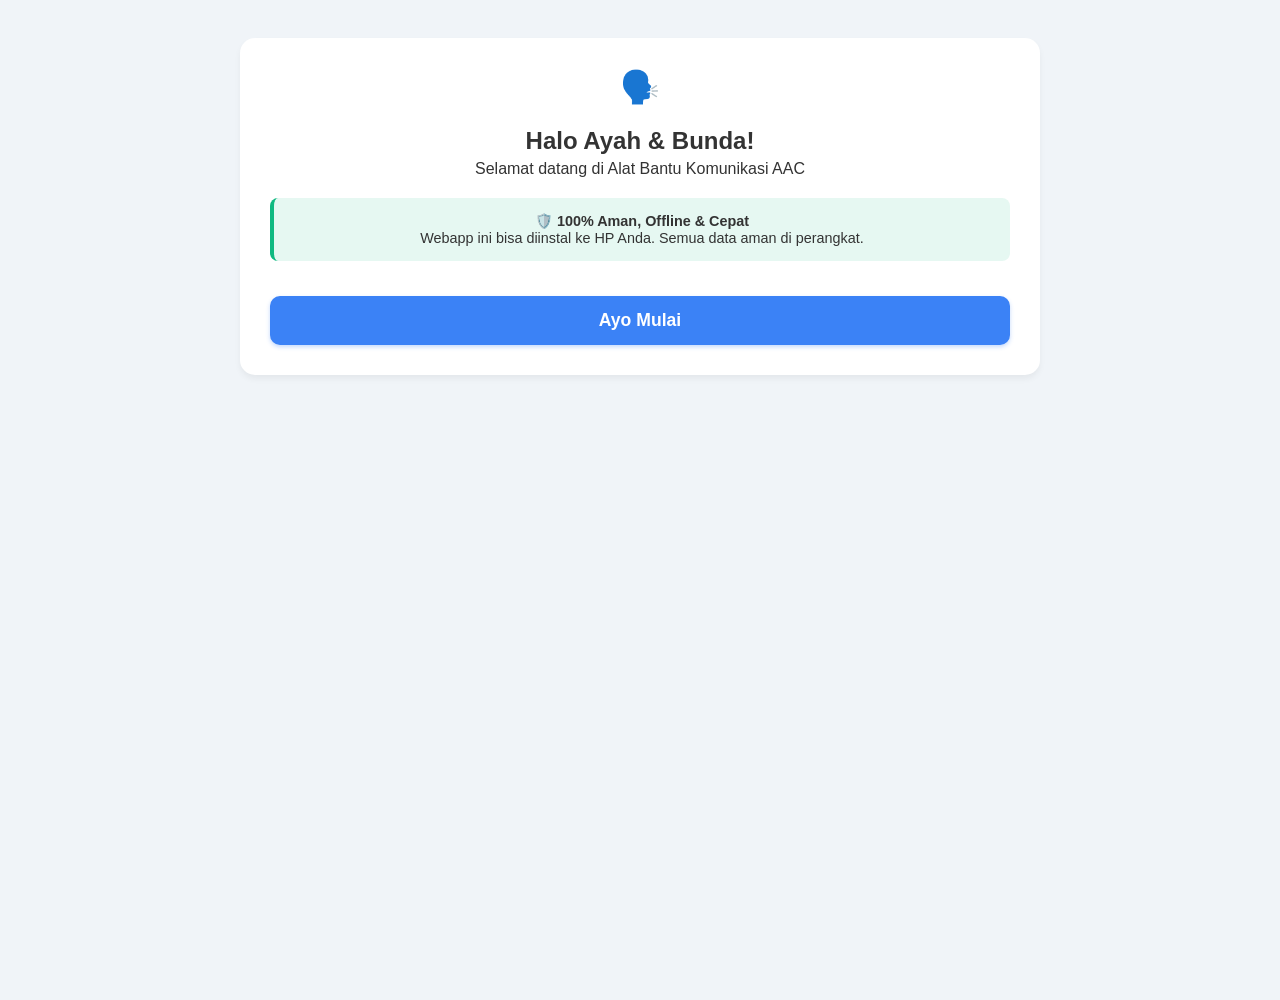
==== commit a803074f: "Add files via upload" ====
--- a/index5.html
+++ b/index5.html
@@ -99,7 +99,7 @@
         .tempat { background-color: #ddd6fe; border-color: #c4b5fd; }
         .waktu { background-color: #e5e5e5; border-color: #d4d4d4; }
         .perasaan { background-color: #fbcfe8; border-color: #f9a8d4; }
-        [data-theme="dark"] .pecs-card { color: #0f172a; } /* Text on cards remains dark for readability */
+        [data-theme="dark"] .pecs-card { color: #0f172a; } 
 
         .controls { display: flex; gap: 10px; margin-bottom: 20px; }
         .controls button { padding: 14px; font-size: 16px; border: none; border-radius: 12px; cursor: pointer; font-weight: bold; box-shadow: 0 4px 6px rgba(0,0,0,0.1); flex: 1; display: flex; align-items: center; justify-content: center; gap: 8px; transition: 0.2s;}
@@ -144,7 +144,7 @@
         <ul class="sidebar-menu">
             <li onclick="goToPage('page-main'); closeMenu();">🏠 Papan Utama</li>
             <li onclick="goToPage('page-history'); renderHistory(); closeMenu();">⏱️ Riwayat Kata (24 Jam)</li>
-            <li onclick="goToPage('page-assessment'); closeMenu();">📝 Skrining Level</li>
+            <li onclick="goToPage('page-assessment'); closeMenu();">📝 Tentukan Kemampuan</li>
             <li onclick="goToPage('page-references'); closeMenu();">📚 Dasar Referensi</li>
         </ul>
         
@@ -184,15 +184,15 @@
                 Webapp ini bisa diinstal ke HP Anda. Semua data aman di perangkat.
             </div>
             
-            <button class="btn-primary" onclick="goToPage('page-assessment')">Mulai Skrining Anak</button>
+            <button class="btn-primary" onclick="goToPage('page-assessment')">Ayo Mulai</button>
         </div>
     </div>
 
     <!-- Halaman Assessment -->
     <div id="page-assessment" class="page">
         <div class="card-container">
-            <h3 style="margin-top: 0; border-bottom: 2px solid var(--card-border); padding-bottom: 10px;">Penentuan Level Kosakata</h3>
-            <p style="font-size: 0.95rem;">Bantu kami menyesuaikan tampilan. Pilih kalimat yang <b>Paling Sesuai</b>:</p>
+            <h3 style="margin-top: 0; border-bottom: 2px solid var(--card-border); padding-bottom: 10px;">Tentukan Kemampuan Level</h3>
+            <p style="font-size: 0.95rem;">Pilih yang <b>Paling Sesuai</b> dengan kondisi saat ini:</p>
 
             <div class="form-group">
                 <div class="radio-group">
@@ -251,18 +251,12 @@
     </div>
 
     <script>
-        // Registrasi Service Worker untuk PWA Offline
         if ('serviceWorker' in navigator) {
             window.addEventListener('load', () => {
-                navigator.serviceWorker.register('sw.js').then(reg => {
-                    console.log('ServiceWorker registered');
-                }).catch(err => {
-                    console.log('ServiceWorker failed: ', err);
-                });
+                navigator.serviceWorker.register('sw.js').catch(err => console.log('ServiceWorker failed: ', err));
             });
         }
 
-        // DATABASE KATA (Diperbarui dengan permintaan baru)
         const baseDB = {
             subjek: [
                 { id: 's_aku', word: 'Aku', emoji: { L: '👦', P: '👧' }, level: 2 },
@@ -307,4 +301,364 @@
                 { id: 'v_lipatbaju', word: 'Melipat Baju', emoji: '👚', level: 3 },
                 { id: 'v_piano', word: 'Main Piano', emoji: '🎹', level: 3 },
                 { id: 'v_angklung', word: 'Main Angklung', emoji: '🎋', level: 3 },
-                { id: 'v_renang', word: 'Berenang', emoji: '🏊', leve+                { id: 'v_renang', word: 'Berenang', emoji: '🏊', level: 3 },
+                { id: 'v_senam', word: 'Senam', emoji: '🤸', level: 3 },
+                { id: 'v_cucisepeda', word: 'Cuci Sepeda', emoji: '🚲', level: 3 },
+                { id: 'v_cucitangan', word: 'Cuci Tangan', emoji: '🧼', level: 2 },
+                { id: 'v_lepascelana', word: 'Lepas Celana', emoji: '👖', level: 2 },
+                { id: 'v_pakaicelana', word: 'Pakai Celana', emoji: '👖', level: 2 },
+                { id: 'v_keramas', word: 'Keramas', emoji: '🧴', level: 3 },
+                { id: 'v_petiksayur', word: 'Petik Sayur', emoji: '🥬', level: 4 },
+                { id: 'v_kupastelur', word: 'Kupas Telur Rebus', emoji: '🥚', level: 4 },
+                { id: 'v_kupasbuah', word: 'Kupas Kulit Buah', emoji: '🍌', level: 4 },
+                { id: 'v_kancing', word: 'Kancing Baju', emoji: '👔', level: 3 },
+                { id: 'v_lepaskancing', word: 'Lepas Kancing Baju', emoji: '👔', level: 3 },
+                { id: 'v_potongbuah', word: 'Potong Buah', emoji: '🍎', level: 4 },
+                { id: 'v_potongsayur', word: 'Potong Sayur', emoji: '🥕', level: 4 },
+                { id: 'v_sikatsepatu', word: 'Sikat Sepatu', emoji: '👞', level: 4 },
+                { id: 'v_kupasbawang', word: 'Kupas Bawang', emoji: '🧅', level: 4 },
+                { id: 'v_potongroti', word: 'Potong Roti', emoji: '🍞', level: 4 },
+                { id: 'v_sisir', word: 'Sisir Rambut', emoji: '梳', level: 2 },
+                { id: 'v_natabaju', word: 'Menata Baju', emoji: '🧳', level: 3 },
+                { id: 'v_pipis', word: 'Pipis', emoji: '🚽', level: 1 },
+                { id: 'v_bab', word: 'Eek/BAB', emoji: '💩', level: 1 },
+                { id: 'v_menulis', word: 'Menulis', emoji: '✍️', level: 3 },
+                { id: 'v_silat', word: 'Silat', emoji: '🥋', level: 4 },
+                { id: 'v_buattempe', word: 'Membuat Tempe Goreng', emoji: '🍳', level: 4 },
+                { id: 'v_buattahu', word: 'Membuat Tahu Goreng', emoji: '🍳', level: 4 },
+                { id: 'v_kelereng', word: 'Bermain Kelereng', emoji: '🧆', level: 3 },
+                { id: 'v_layangan', word: 'Bermain Layang-layang', emoji: '🪁', level: 3 },
+                { id: 'v_ngepel', word: 'Mengepel Lantai', emoji: '🧹', level: 3 },
+                { id: 'v_natameja', word: 'Menata Meja Makan', emoji: '🍽️', level: 4 },
+                { id: 'v_makanhewan', word: 'Memberi Makan Hewan', emoji: '🐕', level: 3 },
+                { id: 'v_bacabuku', word: 'Membaca Buku Cerita', emoji: '📚', level: 3 },
+                { id: 'v_mewarnai', word: 'Mewarnai', emoji: '🖍️', level: 2 },
+                { id: 'v_potongrambut', word: 'Potong Rambut', emoji: '✂️', level: 4 },
+                { id: 'v_potongkuku', word: 'Potong Kuku', emoji: '💅', level: 4 },
+                { id: 'v_belijajan', word: 'Beli Jajan', emoji: '🍬', level: 2 },
+                { id: 'v_pilahsampah', word: 'Memilah Sampah', emoji: '♻️', level: 4 },
+                { id: 'v_belajarklp', word: 'Belajar Kelompok', emoji: '👥', level: 4 },
+                { id: 'v_buatjelly', word: 'Membuat Jelly', emoji: '🍮', level: 4 },
+                { id: 'v_buatnasgor', word: 'Membuat Nasi Goreng', emoji: '🍛', level: 4 },
+                { id: 'v_belibensin', word: 'Beli Bensin', emoji: '⛽', level: 4 },
+                { id: 'v_buattelur', word: 'Membuat Telur Rebus', emoji: '🥚', level: 4 },
+                { id: 'v_hafaldoa', word: 'Menghafal Doa', emoji: '🤲', level: 4 },
+                { id: 'v_kerjabakti', word: 'Kerja Bakti', emoji: '🧹', level: 4 },
+                { id: 'v_setrika', word: 'Setrika Baju', emoji: '🧷', level: 4 },
+                { id: 'v_lepasbaju', word: 'Lepas Baju', emoji: '👕', level: 2 },
+                { id: 'v_pakaibaju', word: 'Pakai Baju', emoji: '👕', level: 2 },
+                { id: 'v_belanja', word: 'Belanja', emoji: '🛒', level: 3 },
+                { id: 'v_menggambar', word: 'Menggambar', emoji: '🎨', level: 2 },
+                { id: 'v_jalanjalan', word: 'Jalan-jalan', emoji: '🚶', level: 2 },
+                { id: 'v_menanam', word: 'Menanam', emoji: '🌱', level: 3 },
+                { id: 'v_olahraga', word: 'Olahraga', emoji: '🏃', level: 3 },
+                { id: 'v_nyanyi', word: 'Bernyanyi', emoji: '🎤', level: 2 },
+                { id: 'v_bersihkaca', word: 'Membersihkan Kaca', emoji: '🧽', level: 4 },
+                { id: 'v_buangsampah', word: 'Buang Sampah', emoji: '🗑️', level: 2 },
+                { id: 'v_sepeda', word: 'Bersepeda', emoji: '🚴', level: 3 },
+                { id: 'v_santai', word: 'Bersantai', emoji: '🛋️', level: 2 },
+                { id: 'v_masak', word: 'Masak', emoji: '🍳', level: 4 },
+                { id: 'v_buatjus', word: 'Membuat Jus', emoji: '🧃', level: 4 },
+                { id: 'v_rotibakar', word: 'Membuat Roti Bakar', emoji: '🥪', level: 4 },
+                { id: 'v_telurgoreng', word: 'Membuat Telur Goreng', emoji: '🍳', level: 4 },
+                { id: 'v_buatsusu', word: 'Membuat Susu', emoji: '🍼', level: 3 },
+                { id: 'v_miegoreng', word: 'Membuat Mie Goreng', emoji: '🍜', level: 4 },
+                { id: 'v_teh', word: 'Membuat Teh', emoji: '☕', level: 4 },
+                { id: 'v_kopi', word: 'Membuat Kopi', emoji: '☕', level: 4 },
+                { id: 'v_cucisayur', word: 'Cuci Sayur', emoji: '🥬', level: 4 },
+                { id: 'v_beresmainan', word: 'Bereskan Mainan', emoji: '🧸', level: 2 },
+                { id: 'v_siapsekolah', word: 'Menyiapkan Keperluan Sekolah', emoji: '🎒', level: 4 }
+            ],
+            benda: [
+                { id: 'n_susu', word: 'Susu', emoji: '🍼', level: 1 },
+                { id: 'n_air', word: 'Air Putih', emoji: '💧', level: 1 },
+                { id: 'n_nasi', word: 'Nasi', emoji: '🍚', level: 1 },
+                { id: 'n_jajan', word: 'Jajan', emoji: '🍪', level: 1 },
+                { id: 'n_mainan', word: 'Mainan', emoji: '🧸', level: 1 },
+                { id: 'n_hp', word: 'Handphone', emoji: '📱', level: 1 }
+            ],
+            sifat: [
+                { id: 'adj_besar', word: 'Besar', emoji: '🐘', level: 3 },
+                { id: 'adj_kecil', word: 'Kecil', emoji: '🐜', level: 3 },
+                { id: 'adj_panas', word: 'Panas', emoji: '🔥', level: 3 },
+                { id: 'adj_dingin', word: 'Dingin', emoji: '❄️', level: 3 }
+            ],
+            tempat: [
+                { id: 'p_rumah', word: 'di Rumah', emoji: '🏠', level: 2 },
+                { id: 'p_kamar', word: 'di Kamar', emoji: '🛏️', level: 2 },
+                { id: 'p_taman', word: 'Pergi ke Taman', emoji: '🏞️', level: 2 },
+                { id: 'p_play', word: 'Pergi ke Playground', emoji: '🛝', level: 2 },
+                { id: 'p_pantai', word: 'Pergi ke Pantai', emoji: '🏖️', level: 3 }
+            ],
+            waktu: [
+                { id: 't_sekarang', word: 'Sekarang', emoji: '⏰', level: 2 },
+                { id: 't_nanti', word: 'Nanti', emoji: '⏳', level: 2 }
+            ],
+            perasaan: [
+                { id: 'f_sakit', word: 'Sakit', emoji: '🤕', level: 1 },
+                { id: 'f_senang', word: 'Senang', emoji: '😊', level: 2 }
+            ]
+        };
+
+        let sentence = [];
+        let isEditMode = false;
+        
+        // Memastikan tidak ada crash saat memuat config lokal yang versi lama
+        let storedConfig;
+        try {
+            storedConfig = JSON.parse(localStorage.getItem('aac_config_v4'));
+        } catch(e) {
+            storedConfig = null;
+        }
+
+        let appConfig = storedConfig || {};
+        
+        // Proteksi kelengkapan data bawaan
+        if (typeof appConfig.setupDone === 'undefined') appConfig.setupDone = false;
+        if (!appConfig.ageLevel) appConfig.ageLevel = 1;
+        if (!appConfig.gender) appConfig.gender = 'L';
+        if (!appConfig.hiddenCards) appConfig.hiddenCards = [];
+        if (!appConfig.theme) appConfig.theme = 'system';
+        if (!appConfig.history) appConfig.history = [];
+        if (!appConfig.customWords) {
+            appConfig.customWords = { subjek:[], katakerja:[], benda:[], sifat:[], tempat:[], waktu:[], perasaan:[] };
+        }
+
+        window.onload = () => {
+            applyTheme(appConfig.theme);
+            document.getElementById('theme-select').value = appConfig.theme;
+            cleanHistory();
+            if (appConfig.setupDone) {
+                const radio = document.querySelector(`input[name="level"][value="${appConfig.ageLevel}"]`);
+                if (radio) radio.checked = true;
+                document.getElementById('select-gender').value = appConfig.gender;
+                goToPage('page-main');
+                renderApp();
+            }
+        };
+
+        function changeTheme(val) {
+            appConfig.theme = val;
+            saveConfig();
+            applyTheme(val);
+        }
+
+        function applyTheme(val) {
+            if (val === 'dark' || (val === 'system' && window.matchMedia('(prefers-color-scheme: dark)').matches)) {
+                document.documentElement.setAttribute('data-theme', 'dark');
+            } else {
+                document.documentElement.removeAttribute('data-theme');
+            }
+        }
+        
+        window.matchMedia('(prefers-color-scheme: dark)').addEventListener('change', () => {
+            if(appConfig.theme === 'system') applyTheme('system');
+        });
+
+        function logWord(word, emoji) {
+            appConfig.history.push({ word, emoji, time: Date.now() });
+            saveConfig();
+        }
+
+        function cleanHistory() {
+            const timeLimit = Date.now() - (23 * 60 * 60 * 1000); 
+            appConfig.history = appConfig.history.filter(h => h.time > timeLimit);
+            saveConfig();
+        }
+
+        function renderHistory() {
+            cleanHistory();
+            const container = document.getElementById('history-list');
+            container.innerHTML = '';
+            if(appConfig.history.length === 0) {
+                container.innerHTML = '<p style="color:#64748b; font-size:0.9rem;">Belum ada kata yang ditekan hari ini.</p>';
+                return;
+            }
+            const rev = [...appConfig.history].reverse();
+            rev.forEach(item => {
+                const date = new Date(item.time);
+                const timeStr = `${date.getHours().toString().padStart(2,'0')}:${date.getMinutes().toString().padStart(2,'0')}`;
+                container.innerHTML += `<div class="history-item"><span class="word">${item.emoji} ${item.word}</span><span class="time">${timeStr}</span></div>`;
+            });
+        }
+
+        function saveConfig() { localStorage.setItem('aac_config_v4', JSON.stringify(appConfig)); }
+
+        function goToPage(pageId) {
+            document.querySelectorAll('.page').forEach(p => p.classList.remove('active'));
+            document.getElementById(pageId).classList.add('active');
+            window.scrollTo(0,0);
+        }
+
+        function openMenu() { document.getElementById('sidebar').classList.add('open'); document.getElementById('overlay').style.display = 'block'; }
+        function closeMenu() { document.getElementById('sidebar').classList.remove('open'); document.getElementById('overlay').style.display = 'none'; }
+
+        function saveSettingsAndStart() {
+            try {
+                appConfig.ageLevel = parseInt(document.querySelector('input[name="level"]:checked').value);
+                appConfig.gender = document.getElementById('select-gender').value;
+                appConfig.setupDone = true;
+                saveConfig();
+                goToPage('page-main');
+                renderApp();
+            } catch (err) {
+                console.error("Gagal menyimpan pengaturan: ", err);
+            }
+        }
+
+        function toggleEditMode() {
+            const btn = document.getElementById('edit-btn');
+            if (!isEditMode) {
+                const pin = prompt("Masukkan sandi keamanan (18):");
+                if (pin === "18") {
+                    isEditMode = true;
+                    btn.innerHTML = '🙈 Sembunyikan';
+                    btn.style.backgroundColor = '#10b981'; btn.style.color = 'white';
+                    renderApp();
+                } else { if (pin !== null) alert("Sandi salah!"); }
+            } else {
+                isEditMode = false;
+                btn.innerHTML = '👁️ Tampilkan';
+                btn.style.backgroundColor = ''; btn.style.color = '';
+                renderApp();
+            }
+        }
+
+        function toggleCardVisibility(e, cardId) {
+            e.stopPropagation();
+            if (!isEditMode) return;
+            const idx = appConfig.hiddenCards.indexOf(cardId);
+            if (idx > -1) appConfig.hiddenCards.splice(idx, 1);
+            else appConfig.hiddenCards.push(cardId);
+            saveConfig();
+            renderApp();
+        }
+
+        function promptAddCustom(catKey) {
+            const pin = prompt("Masukkan sandi keamanan (18) untuk menambah kata:");
+            if (pin !== "18") return alert("Sandi salah/dibatalkan.");
+            
+            const word = prompt("Masukkan Kata Baru (contoh: Nasi Goreng):");
+            if (!word) return;
+            const emoji = prompt("Masukkan 1 Emoji (contoh: 🍛):");
+            if (!emoji) return;
+
+            const newCard = { id: `c_${Date.now()}`, word: word, emoji: emoji, level: 1 };
+            appConfig.customWords[catKey].push(newCard);
+            saveConfig();
+            renderApp();
+        }
+
+        function renderApp() {
+            const container = document.getElementById('categories-container');
+            container.innerHTML = '';
+            
+            let cats = [];
+            const lvl = appConfig.ageLevel;
+            if (lvl === 1) cats = [{k:'benda', t:'Benda Favorit', c:'benda'}, {k:'katakerja', t:'Kata Kerja / Minta', c:'kata-kerja'}, {k:'perasaan', t:'Kondisi', c:'perasaan'}];
+            else if (lvl === 2) cats = [{k:'subjek', t:'Orang', c:'subjek'}, {k:'katakerja', t:'Kata Kerja', c:'kata-kerja'}, {k:'benda', t:'Benda', c:'benda'}, {k:'tempat', t:'Tempat', c:'tempat'}, {k:'perasaan', t:'Perasaan', c:'perasaan'}];
+            else cats = [{k:'subjek', t:'Orang', c:'subjek'}, {k:'katakerja', t:'Kata Kerja', c:'kata-kerja'}, {k:'sifat', t:'Sifat / Keterangan', c:'sifat'}, {k:'benda', t:'Benda', c:'benda'}, {k:'tempat', t:'Tempat', c:'tempat'}, {k:'waktu', t:'Waktu', c:'waktu'}, {k:'perasaan', t:'Perasaan', c:'perasaan'}];
+
+            cats.forEach(cat => {
+                let items = baseDB[cat.k].filter(i => i.level <= lvl);
+                if (appConfig.customWords && appConfig.customWords[cat.k]) {
+                    items = items.concat(appConfig.customWords[cat.k]);
+                }
+                
+                let visibleCount = items.filter(i => !appConfig.hiddenCards.includes(i.id)).length;
+                if (visibleCount === 0 && !isEditMode && items.length > 0) return;
+
+                const catDiv = document.createElement('div');
+                catDiv.className = 'category';
+                
+                catDiv.innerHTML = `
+                    <div class="category-header">
+                        <h3>${cat.t}</h3>
+                        <span class="add-word-btn" onclick="promptAddCustom('${cat.k}')" title="Tambah Kata">+</span>
+                    </div>
+                `;
+                
+                const grid = document.createElement('div');
+                grid.className = 'grid';
+
+                items.forEach(item => {
+                    const isHidden = appConfig.hiddenCards.includes(item.id);
+                    if (!isEditMode && isHidden) return;
+
+                    const card = document.createElement('div');
+                    card.className = `pecs-card ${cat.c} ${isHidden ? 'hidden-item' : ''}`;
+                    let displayEmoji = typeof item.emoji === 'object' ? (item.emoji[appConfig.gender] || item.emoji['L']) : item.emoji;
+
+                    card.innerHTML = `
+                        <div class="toggle-visibility-btn" onclick="toggleCardVisibility(event, '${item.id}')">
+                            ${isHidden ? '👁️' : '❌'}
+                        </div>
+                        <span class="emoji">${displayEmoji}</span>
+                        <span>${item.word}</span>
+                    `;
+
+                    card.onclick = () => { 
+                        if (!isEditMode) addWord(item.word, displayEmoji); 
+                    };
+                    grid.appendChild(card);
+                });
+
+                if (isEditMode) catDiv.classList.add('edit-mode');
+                catDiv.appendChild(grid);
+                container.appendChild(catDiv);
+            });
+            updateStrip();
+        }
+
+        function addWord(word, emoji) {
+            if (navigator.vibrate) navigator.vibrate(50);
+            
+            if (sentence.length < 8) {
+                sentence.push({word, emoji});
+                logWord(word, emoji);
+                updateStrip();
+            } else { alert('Kalimat maksimal 8 kata.'); }
+        }
+
+        function updateStrip() {
+            const strip = document.getElementById('sentence-strip');
+            const placeholder = document.getElementById('placeholder-text');
+            strip.innerHTML = '';
+            if (sentence.length === 0) {
+                strip.appendChild(placeholder);
+                placeholder.style.display = 'block';
+            } else {
+                sentence.forEach((item, index) => {
+                    const div = document.createElement('div');
+                    div.className = 'sentence-item';
+                    div.innerHTML = `<div class="emoji">${item.emoji}</div><div class="word">${item.word}</div>`;
+                    div.onclick = () => { if(navigator.vibrate) navigator.vibrate(30); sentence.splice(index, 1); updateStrip(); };
+                    strip.appendChild(div);
+                });
+            }
+        }
+
+        function clearSentence() { if(navigator.vibrate) navigator.vibrate(50); sentence = []; updateStrip(); }
+
+        function speakSentence() {
+            if (sentence.length === 0) return;
+            if (navigator.vibrate) navigator.vibrate([50, 50, 50]);
+            
+            const textToSpeak = sentence.map(item => item.word).join(' ');
+            if ('speechSynthesis' in window) {
+                window.speechSynthesis.cancel();
+                const utterance = new SpeechSynthesisUtterance(textToSpeak);
+                utterance.lang = 'id-ID';
+                utterance.rate = 0.85; 
+                utterance.pitch = appConfig.gender === 'L' ? 0.9 : 1.3;
+
+                let voices = window.speechSynthesis.getVoices();
+                let indoVoice = voices.find(v => v.lang === 'id-ID' || v.lang === 'id_ID');
+                if (indoVoice) utterance.voice = indoVoice;
+                window.speechSynthesis.speak(utterance);
+            }
+        }
+        if ('speechSynthesis' in window) window.speechSynthesis.onvoiceschanged = () => window.speechSynthesis.getVoices();
+    </script>
+</body>
+</html>
